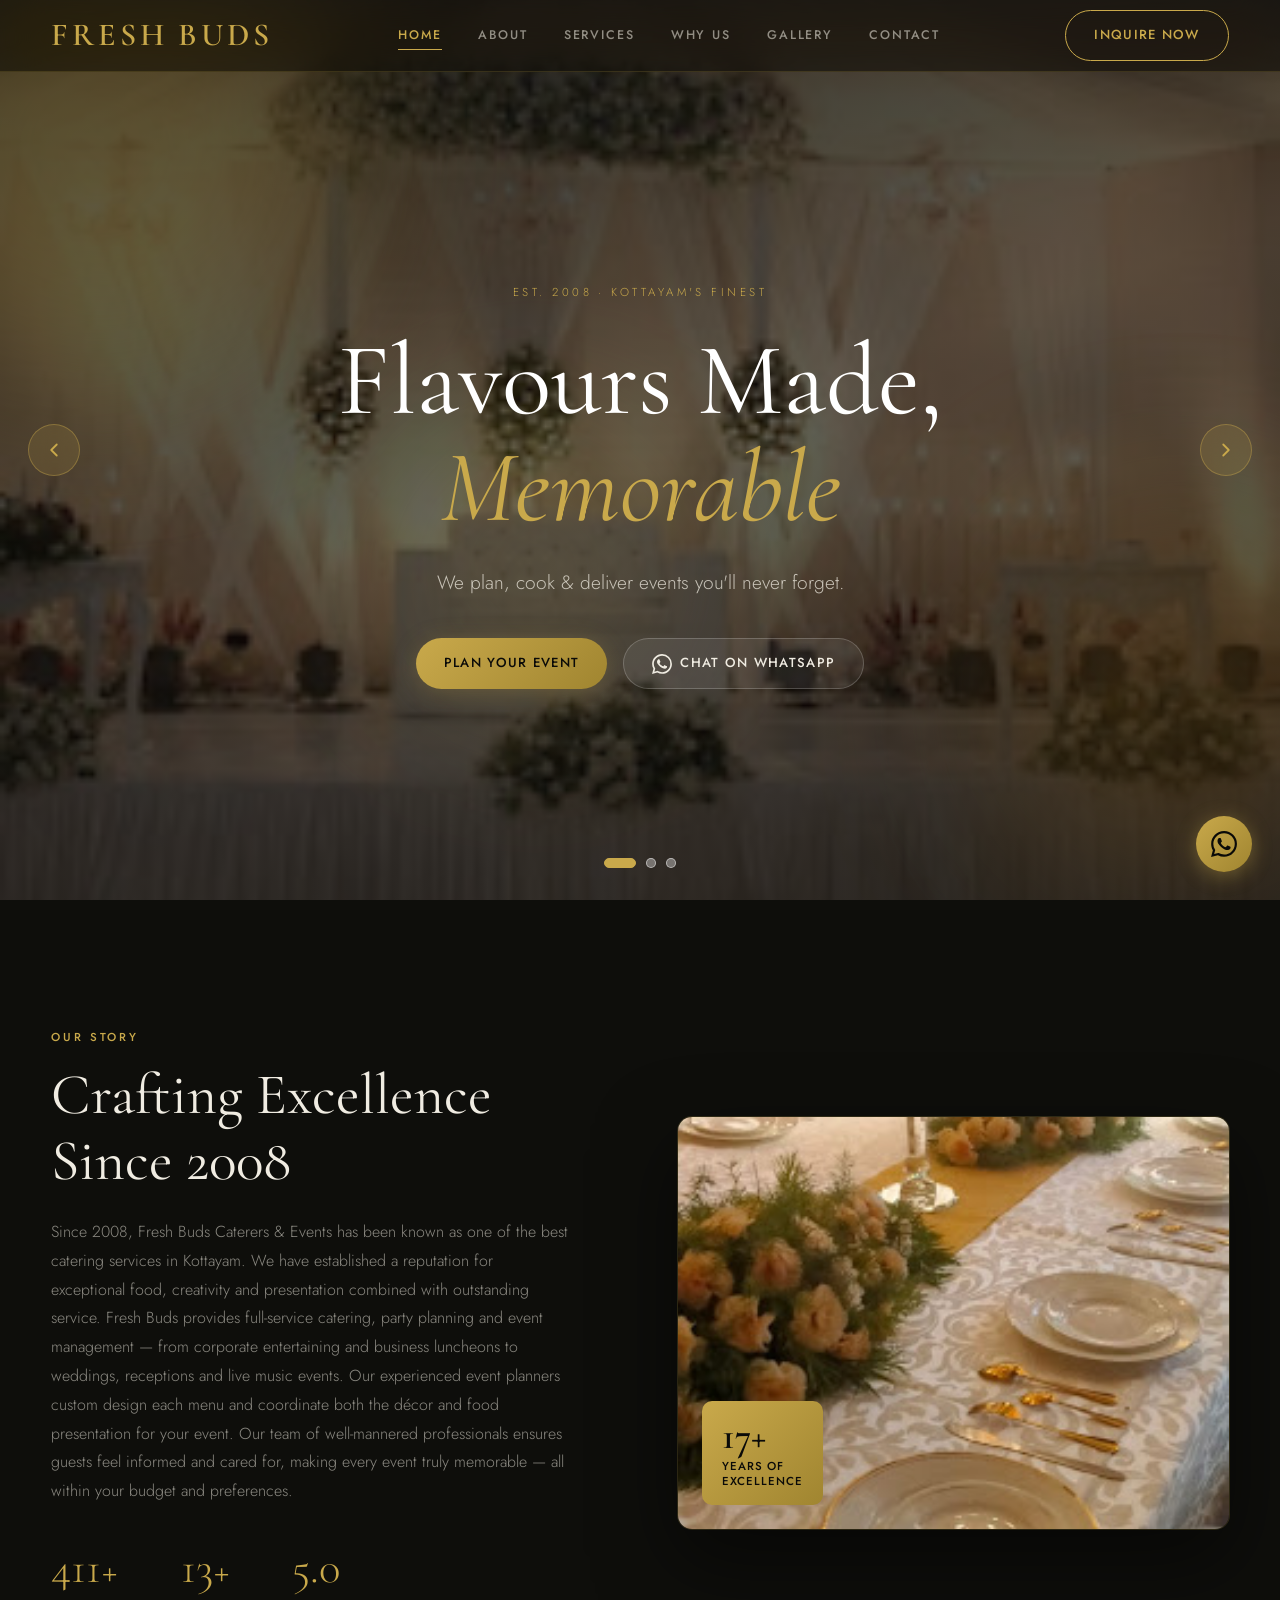
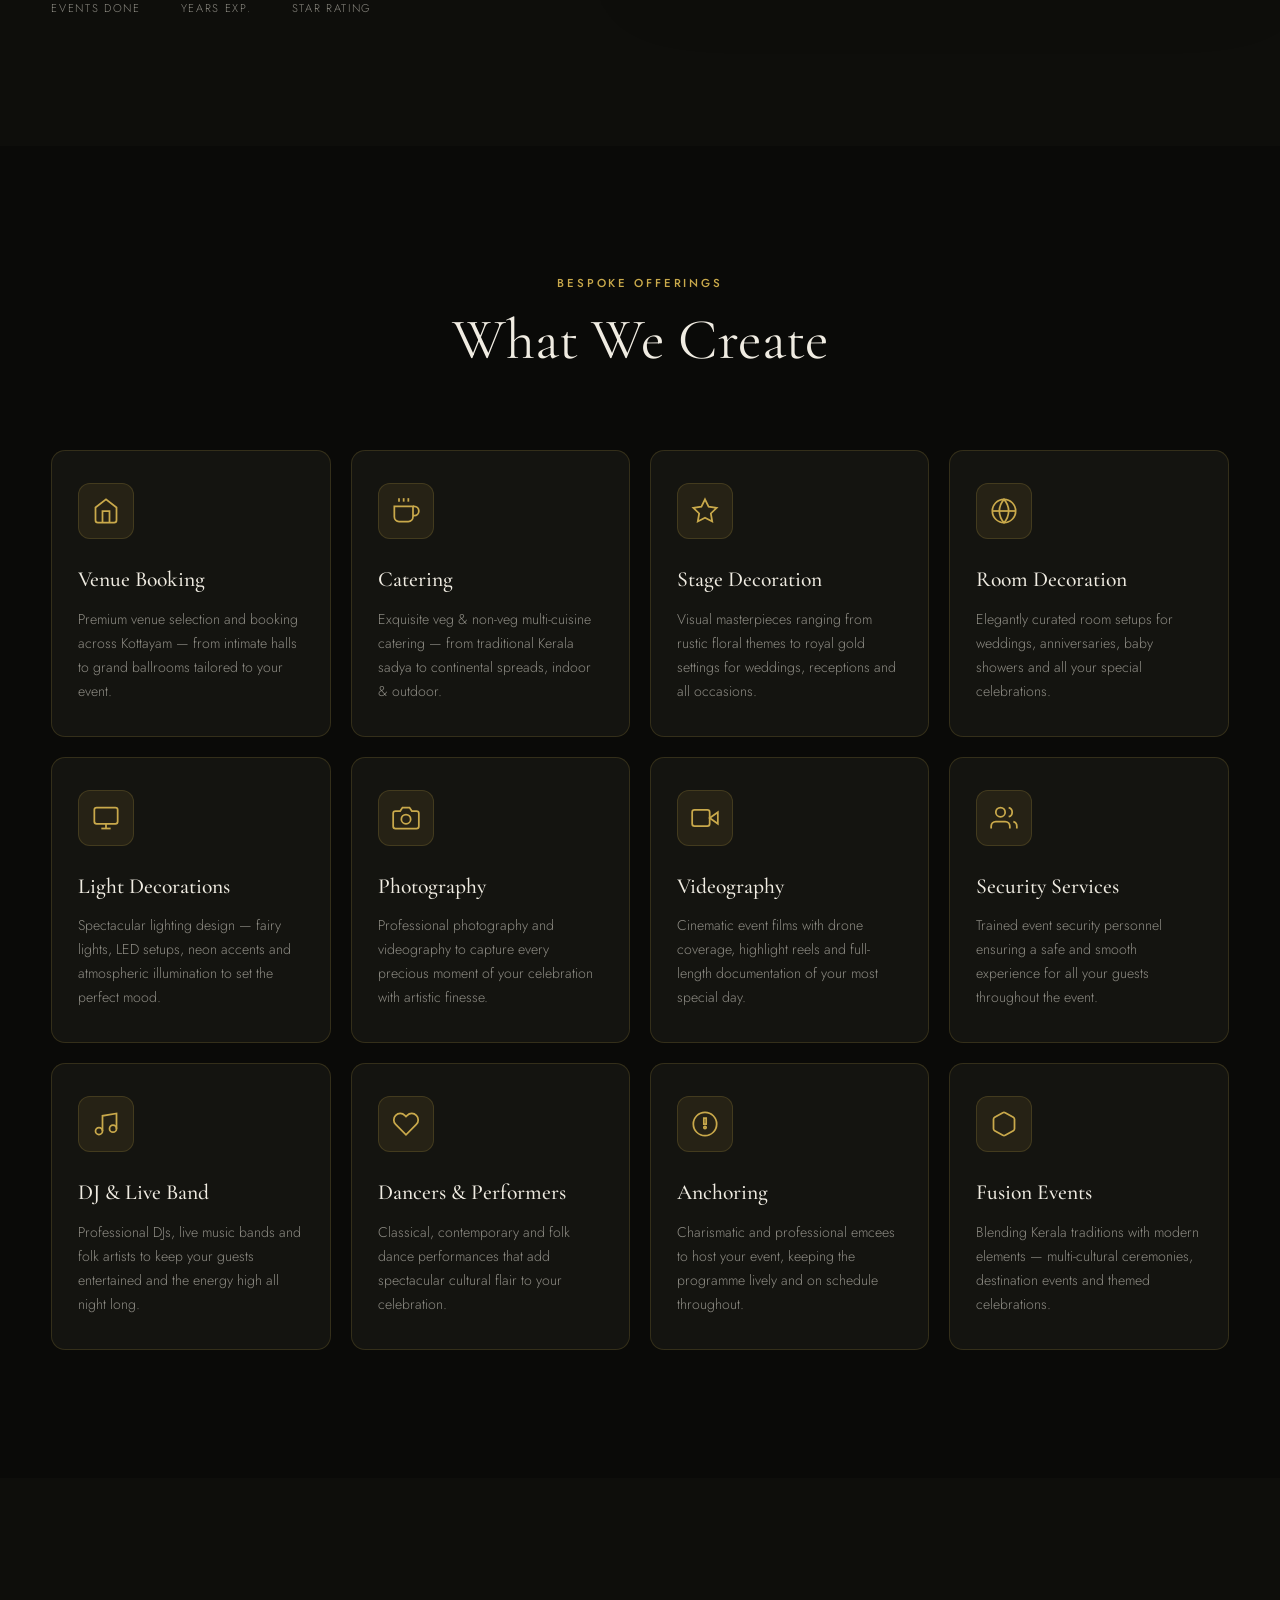
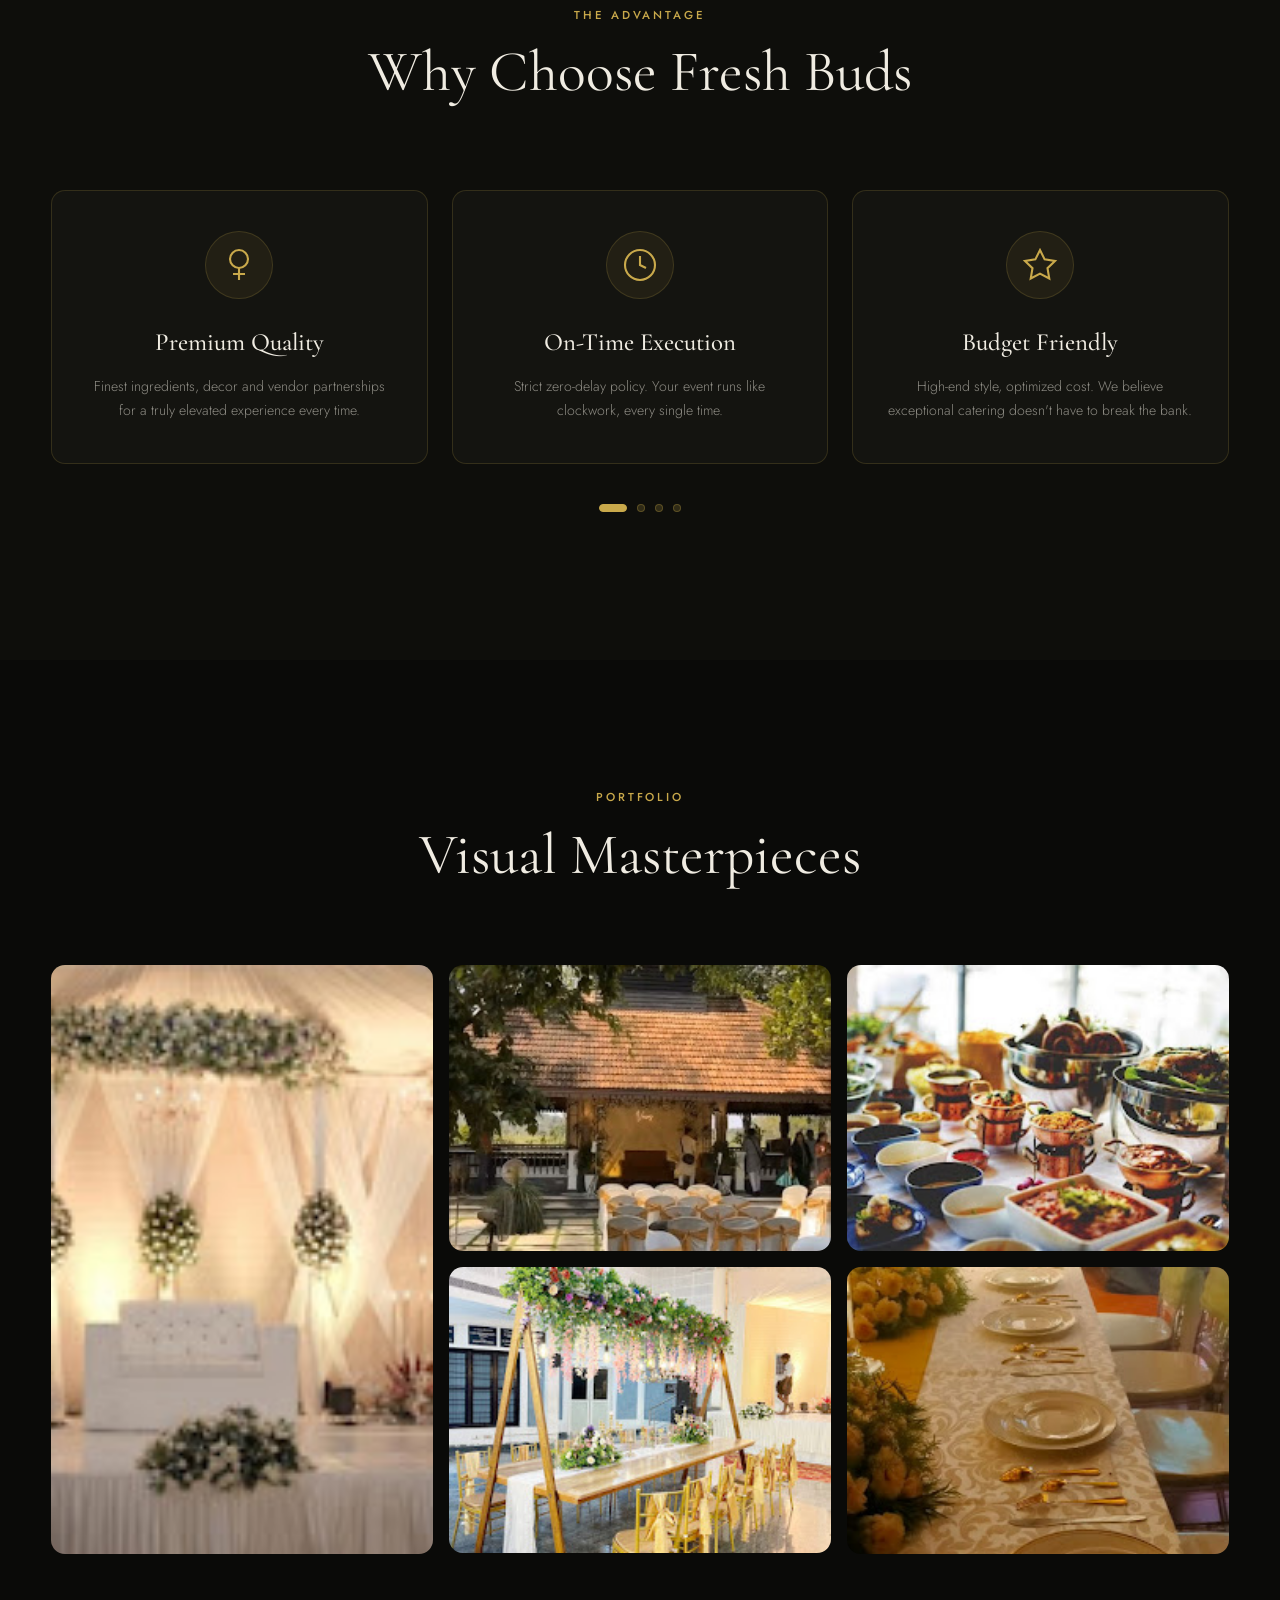
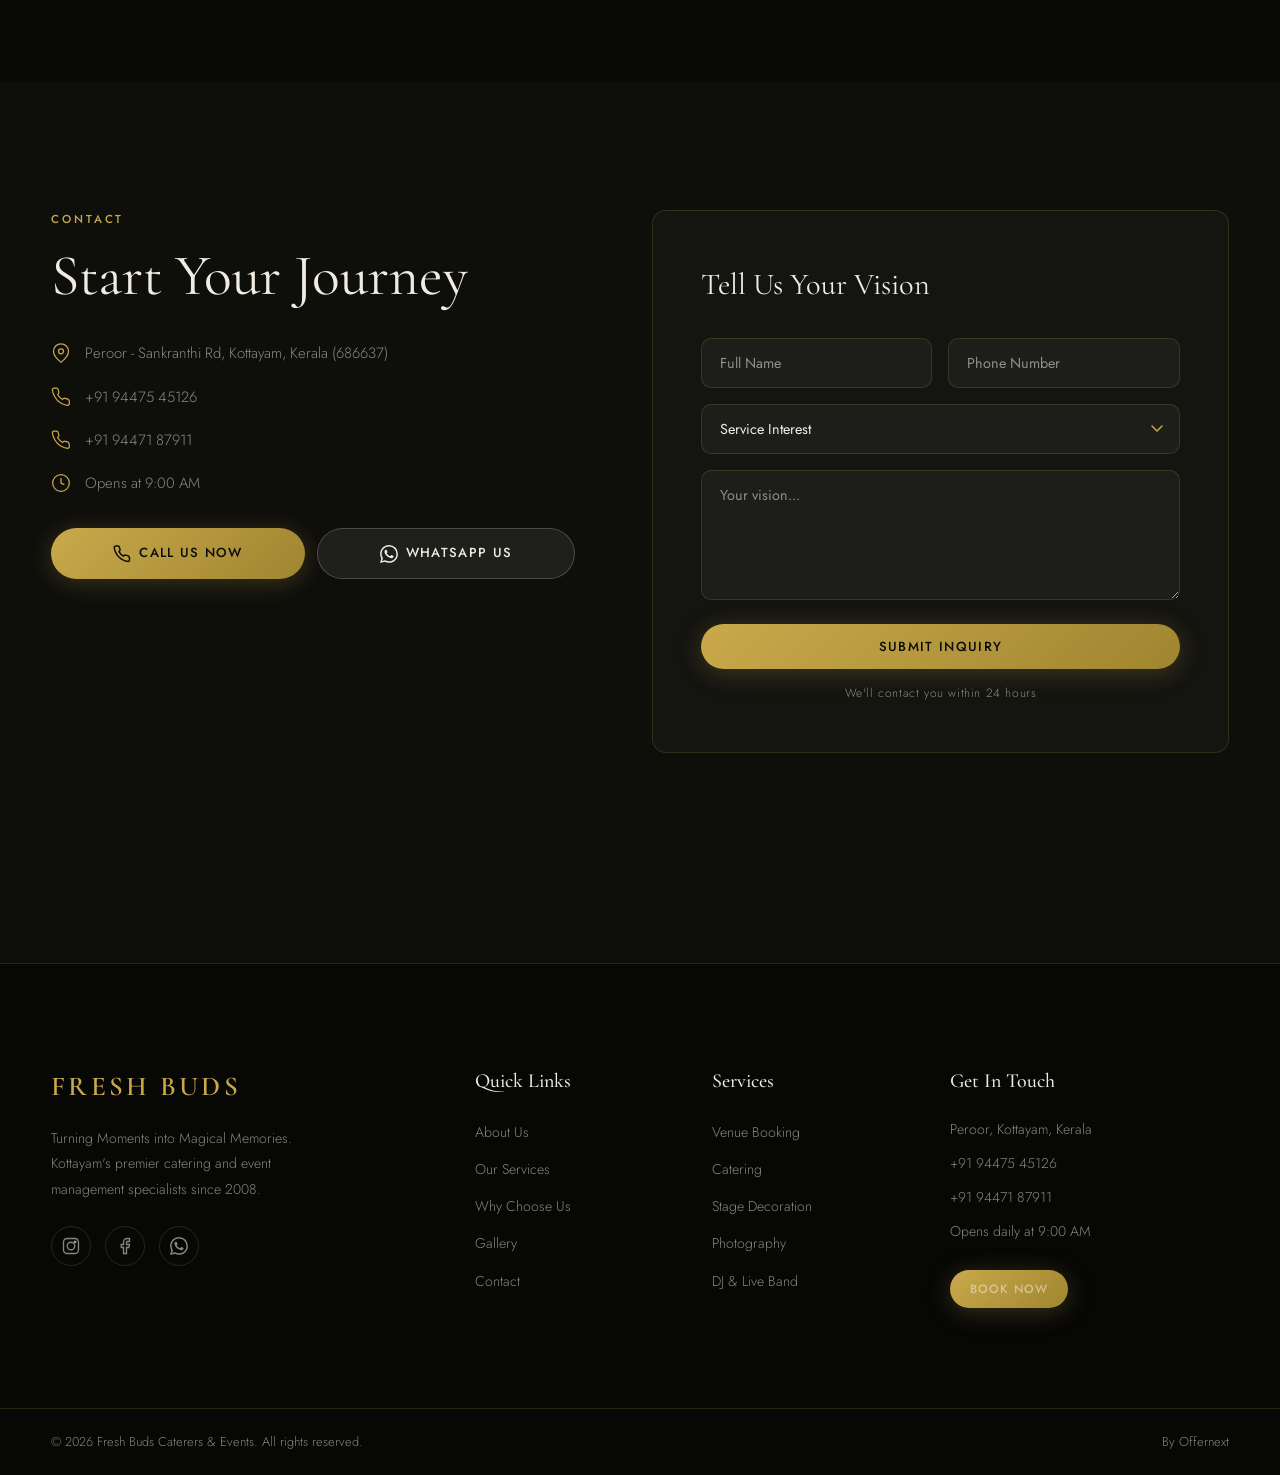
==== index.html @ dc663056 "Add files via upload" ====
<!DOCTYPE html>
<html lang="en">
<head>
  <meta charset="UTF-8" />
  <meta name="viewport" content="width=device-width, initial-scale=1.0" />
  <title>Fresh Buds Caterers & Events — Premium Catering in Kottayam</title>
  <link rel="stylesheet" href="style.css" />
  <link href="https://unpkg.com/aos@2.3.4/dist/aos.css" rel="stylesheet" />
  <link href="https://fonts.googleapis.com/css2?family=Cormorant+Garamond:ital,wght@0,300;0,400;0,500;0,600;1,300;1,400&family=Jost:wght@300;400;500;600&display=swap" rel="stylesheet" />
</head>
<body>
  <div id="preloader">
    <div class="ring-loader">
      <div class="ring ring--outer"></div>
      <div class="ring ring--inner"></div>
      <div class="ring-logo">F</div>
    </div>
  </div>

  <!-- ===================== HEADER ===================== -->
  <header class="header" id="header">
    <div class="header__inner">
      <a href="#" class="logo">FRESH BUDS</a>
      <nav class="nav">
        <a href="#hero" class="nav__link">Home</a>
        <a href="#about" class="nav__link">About</a>
        <a href="#services" class="nav__link">Services</a>
        <a href="#why-us" class="nav__link">Why Us</a>
        <a href="#gallery" class="nav__link">Gallery</a>
        <a href="#contact" class="nav__link">Contact</a>
      </nav>
      <a href="#contact" class="btn btn--outline">Inquire Now</a>
      <button class="hamburger" id="hamburger" aria-label="Menu">
        <span></span><span></span><span></span>
      </button>
    </div>
    <nav class="mobile-nav" id="mobile-nav">
      <a href="#hero" class="mobile-nav__link">Home</a>
      <a href="#about" class="mobile-nav__link">About</a>
      <a href="#services" class="mobile-nav__link">Services</a>
      <a href="#why-us" class="mobile-nav__link">Why Us</a>
      <a href="#gallery" class="mobile-nav__link">Gallery</a>
      <a href="#contact" class="mobile-nav__link">Contact</a>
      <a href="#contact" class="btn btn--gold mt-1">Inquire Now</a>
    </nav>
  </header>

  <!-- ===================== HERO SLIDER ===================== -->
  <section class="hero" id="hero">
    <div class="hero-slider" id="heroSlider">

      <!-- Slide 1 -->
      <div class="hero-slide hero-slide--1 active">
        <div class="hero__overlay hero__overlay--1"></div>
        <div class="bokeh bokeh--1"></div>
        <div class="bokeh bokeh--2"></div>
        <div class="bokeh bokeh--3"></div>
        <div class="hero__content">
          <p class="hero__eyebrow">Est. 2008 · Kottayam's Finest</p>
          <h1 class="hero__title">
            Flavours Made,<br/>
            <span class="hero__title--gold">Memorable</span>
          </h1>
          <p class="hero__sub">We plan, cook &amp; deliver events you'll never forget.</p>
          <div class="hero__actions">
            <a href="#contact" class="btn btn--gold">Plan Your Event</a>
            <a href="https://wa.me/919447545126" target="_blank" class="btn btn--ghost">
              <svg width="20" height="20" viewBox="0 0 24 24" fill="currentColor"><path d="M17.472 14.382c-.297-.149-1.758-.867-2.03-.967-.273-.099-.471-.148-.67.15-.197.297-.767.966-.94 1.164-.173.199-.347.223-.644.075-.297-.15-1.255-.463-2.39-1.475-.883-.788-1.48-1.761-1.653-2.059-.173-.297-.018-.458.13-.606.134-.133.298-.347.446-.52.149-.174.198-.298.298-.497.099-.198.05-.371-.025-.52-.075-.149-.669-1.612-.916-2.207-.242-.579-.487-.5-.669-.51-.173-.008-.371-.01-.57-.01-.198 0-.52.074-.792.372-.272.297-1.04 1.016-1.04 2.479 0 1.462 1.065 2.875 1.213 3.074.149.198 2.096 3.2 5.077 4.487.709.306 1.262.489 1.694.625.712.227 1.36.195 1.871.118.571-.085 1.758-.719 2.006-1.413.248-.694.248-1.289.173-1.413-.074-.124-.272-.198-.57-.347m-5.421 7.403h-.004a9.87 9.87 0 01-5.031-1.378l-.361-.214-3.741.982.998-3.648-.235-.374a9.86 9.86 0 01-1.51-5.26c.001-5.45 4.436-9.884 9.888-9.884 2.64 0 5.122 1.03 6.988 2.898a9.825 9.825 0 012.893 6.994c-.003 5.45-4.437 9.884-9.885 9.884m8.413-18.297A11.815 11.815 0 0012.05 0C5.495 0 .16 5.335.157 11.892c0 2.096.547 4.142 1.588 5.945L.057 24l6.305-1.654a11.882 11.882 0 005.683 1.448h.005c6.554 0 11.89-5.335 11.893-11.893a11.821 11.821 0 00-3.48-8.413z"/></svg>
              Chat on WhatsApp
            </a>
          </div>
        </div>
      </div>

      <!-- Slide 2 -->
      <div class="hero-slide hero-slide--2">
        <div class="hero__overlay hero__overlay--2"></div>
        <div class="bokeh bokeh--4"></div>
        <div class="bokeh bokeh--5"></div>
        <div class="hero__content">
          <p class="hero__eyebrow">Corporate Excellence · Professional Touch</p>
          <h1 class="hero__title">
            Events That<br/>
            <span class="hero__title--teal">Leave an Impression</span>
          </h1>
          <p class="hero__sub">From product launches to award nights — precision execution, every time.</p>
          <div class="hero__actions">
            <a href="#services" class="btn btn--gold">Our Services</a>
            <a href="#contact" class="btn btn--ghost">Get a Quote</a>
          </div>
        </div>
      </div>

      <!-- Slide 3 -->
      <div class="hero-slide hero-slide--3">
        <div class="hero__overlay hero__overlay--3"></div>
        <div class="bokeh bokeh--6"></div>
        <div class="bokeh bokeh--7"></div>
        <div class="hero__content">
          <p class="hero__eyebrow">Culinary Artistry · Cultural Heritage</p>
          <h1 class="hero__title">
            Kerala Traditions<br/>
            <span class="hero__title--rose">Brought to Life</span>
          </h1>
          <p class="hero__sub">Handcrafted menus rooted in flavour, culture and creativity.</p>
          <div class="hero__actions">
            <a href="#gallery" class="btn btn--gold">View Gallery</a>
            <a href="#about" class="btn btn--ghost">Our Story</a>
          </div>
        </div>
      </div>

    </div>

    <button class="hero-arrow hero-arrow--prev" id="heroPrev" aria-label="Previous slide">
      <svg width="22" height="22" viewBox="0 0 24 24" fill="none" stroke="currentColor" stroke-width="2" stroke-linecap="round" stroke-linejoin="round"><polyline points="15 18 9 12 15 6"/></svg>
    </button>
    <button class="hero-arrow hero-arrow--next" id="heroNext" aria-label="Next slide">
      <svg width="22" height="22" viewBox="0 0 24 24" fill="none" stroke="currentColor" stroke-width="2" stroke-linecap="round" stroke-linejoin="round"><polyline points="9 18 15 12 9 6"/></svg>
    </button>

    <div class="hero-dots" id="heroDots">
      <button class="hero-dot active" data-slide="0" aria-label="Slide 1"></button>
      <button class="hero-dot" data-slide="1" aria-label="Slide 2"></button>
      <button class="hero-dot" data-slide="2" aria-label="Slide 3"></button>
    </div>
  </section>

  <!-- ===================== ABOUT ===================== -->
  <section class="about section" id="about">
    <div class="container about__grid">
      <div class="about__text" data-aos="fade-right" data-aos-duration="900">
        <p class="eyebrow">Our Story</p>
        <h2 class="section-title">Crafting Excellence<br/>Since 2008</h2>
        <p class="body-text">Since 2008, Fresh Buds Caterers &amp; Events has been known as one of the best catering services in Kottayam. We have established a reputation for exceptional food, creativity and presentation combined with outstanding service. Fresh Buds provides full-service catering, party planning and event management — from corporate entertaining and business luncheons to weddings, receptions and live music events. Our experienced event planners custom design each menu and coordinate both the décor and food presentation for your event. Our team of well-mannered professionals ensures guests feel informed and cared for, making every event truly memorable — all within your budget and preferences.</p>
        <div class="stats">
          <div class="stat" data-aos="fade-up" data-aos-delay="100">
            <div class="stat__row">
              <span class="stat__num" data-count="499">0</span><span class="stat__num stat__plus">+</span>
            </div>
            <p>Events Done</p>
          </div>
          <div class="stat" data-aos="fade-up" data-aos-delay="200">
            <div class="stat__row">
              <span class="stat__num" data-count="17">0</span><span class="stat__num stat__plus">+</span>
            </div>
            <p>Years Exp.</p>
          </div>
          <div class="stat" data-aos="fade-up" data-aos-delay="300">
            <div class="stat__row">
              <span class="stat__num">5.0</span>
            </div>
            <p>Star Rating</p>
          </div>
        </div>
      </div>
      <div class="about__image" data-aos="fade-left" data-aos-duration="900" data-aos-delay="150">
        <div class="about__image-frame">
          <img src="2023-05-24.jpg" alt="Fresh Buds catering setup" />
          <div class="about__image-badge">
            <span>17+</span>
            <p>Years of<br/>Excellence</p>
          </div>
        </div>
      </div>
    </div>
  </section>

  <!-- ===================== SERVICES ===================== -->
  <section class="services section" id="services">
    <div class="container">
      <div class="section-header" data-aos="fade-up">
        <p class="eyebrow">Bespoke Offerings</p>
        <h2 class="section-title">What We Create</h2>
      </div>
      <div class="services__grid">

        <div class="service-card" data-aos="fade-up" data-aos-delay="0">
          <div class="service-card__icon">
            <svg width="28" height="28" viewBox="0 0 24 24" fill="none" stroke="currentColor" stroke-width="1.5"><path d="M3 9l9-7 9 7v11a2 2 0 0 1-2 2H5a2 2 0 0 1-2-2z"/><polyline points="9 22 9 12 15 12 15 22"/></svg>
          </div>
          <h3>Venue Booking</h3>
          <p>Premium venue selection and booking across Kottayam — from intimate halls to grand ballrooms tailored to your event.</p>
        </div>

        <div class="service-card" data-aos="fade-up" data-aos-delay="80">
          <div class="service-card__icon">
            <svg width="28" height="28" viewBox="0 0 24 24" fill="none" stroke="currentColor" stroke-width="1.5"><path d="M18 8h1a4 4 0 0 1 0 8h-1"/><path d="M2 8h16v9a4 4 0 0 1-4 4H6a4 4 0 0 1-4-4V8z"/><line x1="6" y1="1" x2="6" y2="4"/><line x1="10" y1="1" x2="10" y2="4"/><line x1="14" y1="1" x2="14" y2="4"/></svg>
          </div>
          <h3>Catering</h3>
          <p>Exquisite veg &amp; non-veg multi-cuisine catering — from traditional Kerala sadya to continental spreads, indoor &amp; outdoor.</p>
        </div>

        <div class="service-card" data-aos="fade-up" data-aos-delay="160">
          <div class="service-card__icon">
            <svg width="28" height="28" viewBox="0 0 24 24" fill="none" stroke="currentColor" stroke-width="1.5"><polygon points="12 2 15.09 8.26 22 9.27 17 14.14 18.18 21.02 12 17.77 5.82 21.02 7 14.14 2 9.27 8.91 8.26 12 2"/></svg>
          </div>
          <h3>Stage Decoration</h3>
          <p>Visual masterpieces ranging from rustic floral themes to royal gold settings for weddings, receptions and all occasions.</p>
        </div>

        <div class="service-card" data-aos="fade-up" data-aos-delay="240">
          <div class="service-card__icon">
            <svg width="28" height="28" viewBox="0 0 24 24" fill="none" stroke="currentColor" stroke-width="1.5"><circle cx="12" cy="12" r="10"/><line x1="2" y1="12" x2="22" y2="12"/><path d="M12 2a15.3 15.3 0 0 1 4 10 15.3 15.3 0 0 1-4 10 15.3 15.3 0 0 1-4-10 15.3 15.3 0 0 1 4-10z"/></svg>
          </div>
          <h3>Room Decoration</h3>
          <p>Elegantly curated room setups for weddings, anniversaries, baby showers and all your special celebrations.</p>
        </div>

        <div class="service-card" data-aos="fade-up" data-aos-delay="320">
          <div class="service-card__icon">
            <svg width="28" height="28" viewBox="0 0 24 24" fill="none" stroke="currentColor" stroke-width="1.5"><rect x="2" y="3" width="20" height="14" rx="2" ry="2"/><line x1="8" y1="21" x2="16" y2="21"/><line x1="12" y1="17" x2="12" y2="21"/></svg>
          </div>
          <h3>Light Decorations</h3>
          <p>Spectacular lighting design — fairy lights, LED setups, neon accents and atmospheric illumination to set the perfect mood.</p>
        </div>

        <div class="service-card" data-aos="fade-up" data-aos-delay="400">
          <div class="service-card__icon">
            <svg width="28" height="28" viewBox="0 0 24 24" fill="none" stroke="currentColor" stroke-width="1.5"><path d="M23 19a2 2 0 0 1-2 2H3a2 2 0 0 1-2-2V8a2 2 0 0 1 2-2h4l2-3h6l2 3h4a2 2 0 0 1 2 2z"/><circle cx="12" cy="13" r="4"/></svg>
          </div>
          <h3>Photography</h3>
          <p>Professional photography and videography to capture every precious moment of your celebration with artistic finesse.</p>
        </div>

        <div class="service-card" data-aos="fade-up" data-aos-delay="480">
          <div class="service-card__icon">
            <svg width="28" height="28" viewBox="0 0 24 24" fill="none" stroke="currentColor" stroke-width="1.5"><polygon points="23 7 16 12 23 17 23 7"/><rect x="1" y="5" width="15" height="14" rx="2" ry="2"/></svg>
          </div>
          <h3>Videography</h3>
          <p>Cinematic event films with drone coverage, highlight reels and full-length documentation of your most special day.</p>
        </div>

        <div class="service-card" data-aos="fade-up" data-aos-delay="560">
          <div class="service-card__icon">
            <svg width="28" height="28" viewBox="0 0 24 24" fill="none" stroke="currentColor" stroke-width="1.5"><path d="M17 21v-2a4 4 0 0 0-4-4H5a4 4 0 0 0-4 4v2"/><circle cx="9" cy="7" r="4"/><path d="M23 21v-2a4 4 0 0 0-3-3.87"/><path d="M16 3.13a4 4 0 0 1 0 7.75"/></svg>
          </div>
          <h3>Security Services</h3>
          <p>Trained event security personnel ensuring a safe and smooth experience for all your guests throughout the event.</p>
        </div>

        <div class="service-card" data-aos="fade-up" data-aos-delay="640">
          <div class="service-card__icon">
            <svg width="28" height="28" viewBox="0 0 24 24" fill="none" stroke="currentColor" stroke-width="1.5"><path d="M9 18V5l12-2v13"/><circle cx="6" cy="18" r="3"/><circle cx="18" cy="16" r="3"/></svg>
          </div>
          <h3>DJ &amp; Live Band</h3>
          <p>Professional DJs, live music bands and folk artists to keep your guests entertained and the energy high all night long.</p>
        </div>

        <div class="service-card" data-aos="fade-up" data-aos-delay="720">
          <div class="service-card__icon">
            <svg width="28" height="28" viewBox="0 0 24 24" fill="none" stroke="currentColor" stroke-width="1.5"><path d="M20.84 4.61a5.5 5.5 0 0 0-7.78 0L12 5.67l-1.06-1.06a5.5 5.5 0 0 0-7.78 7.78l1.06 1.06L12 21.23l7.78-7.78 1.06-1.06a5.5 5.5 0 0 0 0-7.78z"/></svg>
          </div>
          <h3>Dancers &amp; Performers</h3>
          <p>Classical, contemporary and folk dance performances that add spectacular cultural flair to your celebration.</p>
        </div>

        <div class="service-card" data-aos="fade-up" data-aos-delay="800">
          <div class="service-card__icon">
            <svg width="28" height="28" viewBox="0 0 24 24" fill="none" stroke="currentColor" stroke-width="1.5"><path d="M12 2a10 10 0 1 0 10 10A10 10 0 0 0 12 2zm0 14a1 1 0 1 1 1-1 1 1 0 0 1-1 1zm1-4h-2V7h2z"/></svg>
          </div>
          <h3>Anchoring</h3>
          <p>Charismatic and professional emcees to host your event, keeping the programme lively and on schedule throughout.</p>
        </div>

        <div class="service-card" data-aos="fade-up" data-aos-delay="880">
          <div class="service-card__icon">
            <svg width="28" height="28" viewBox="0 0 24 24" fill="none" stroke="currentColor" stroke-width="1.5"><path d="M21 16V8a2 2 0 0 0-1-1.73l-7-4a2 2 0 0 0-2 0l-7 4A2 2 0 0 0 3 8v8a2 2 0 0 0 1 1.73l7 4a2 2 0 0 0 2 0l7-4A2 2 0 0 0 21 16z"/></svg>
          </div>
          <h3>Fusion Events</h3>
          <p>Blending Kerala traditions with modern elements — multi-cultural ceremonies, destination events and themed celebrations.</p>
        </div>

      </div>
    </div>
  </section>

  <!-- ===================== WHY CHOOSE US ===================== -->
  <section class="why-us section" id="why-us">
    <div class="container">
      <div class="section-header" data-aos="fade-up">
        <p class="eyebrow">The Advantage</p>
        <h2 class="section-title">Why Choose Fresh Buds</h2>
      </div>

      <div class="why-slider" data-aos="fade-up" data-aos-delay="150">
        <div class="why-slider__wrapper">
          <div class="why-slider__track" id="whyTrack">

            <div class="why-card">
              <div class="why-card__icon">
                <svg width="36" height="36" viewBox="0 0 24 24" fill="none" stroke="currentColor" stroke-width="1.4"><circle cx="12" cy="8" r="6"/><path d="M12 14v8M8 18h8"/></svg>
              </div>
              <h3>Premium Quality</h3>
              <p>Finest ingredients, decor and vendor partnerships for a truly elevated experience every time.</p>
            </div>

            <div class="why-card">
              <div class="why-card__icon">
                <svg width="36" height="36" viewBox="0 0 24 24" fill="none" stroke="currentColor" stroke-width="1.4"><circle cx="12" cy="12" r="10"/><polyline points="12 6 12 12 16 14"/></svg>
              </div>
              <h3>On-Time Execution</h3>
              <p>Strict zero-delay policy. Your event runs like clockwork, every single time.</p>
            </div>

            <div class="why-card">
              <div class="why-card__icon">
                <svg width="36" height="36" viewBox="0 0 24 24" fill="none" stroke="currentColor" stroke-width="1.4"><path d="M12 2l3.09 6.26L22 9.27l-5 4.87 1.18 6.88L12 17.77l-6.18 3.25L7 14.14 2 9.27l6.91-1.01L12 2z"/></svg>
              </div>
              <h3>Budget Friendly</h3>
              <p>High-end style, optimized cost. We believe exceptional catering doesn't have to break the bank.</p>
            </div>

            <div class="why-card">
              <div class="why-card__icon">
                <svg width="36" height="36" viewBox="0 0 24 24" fill="none" stroke="currentColor" stroke-width="1.4"><path d="M17 21v-2a4 4 0 0 0-4-4H5a4 4 0 0 0-4 4v2"/><circle cx="9" cy="7" r="4"/><path d="M23 21v-2a4 4 0 0 0-3-3.87"/><path d="M16 3.13a4 4 0 0 1 0 7.75"/></svg>
              </div>
              <h3>500+ Families</h3>
              <p>Trust built over generations. Our clients return — and bring their families too.</p>
            </div>

            <div class="why-card">
              <div class="why-card__icon">
                <svg width="36" height="36" viewBox="0 0 24 24" fill="none" stroke="currentColor" stroke-width="1.4"><polygon points="12 2 15.09 8.26 22 9.27 17 14.14 18.18 21.02 12 17.77 5.82 21.02 7 14.14 2 9.27 8.91 8.26 12 2"/></svg>
              </div>
              <h3>5.0 Star Rating</h3>
              <p>Consistently top-rated across platforms. Kottayam's most trusted catering partner.</p>
            </div>

            <div class="why-card">
              <div class="why-card__icon">
                <svg width="36" height="36" viewBox="0 0 24 24" fill="none" stroke="currentColor" stroke-width="1.4"><path d="M12 22s8-4 8-10V5l-8-3-8 3v7c0 6 8 10 8 10z"/></svg>
              </div>
              <h3>FSSAI Certified</h3>
              <p>Fully licensed and FSSAI certified. Your food safety and quality is always guaranteed.</p>
            </div>

          </div>
        </div>
        <div class="why-slider__dots" id="whyDots"></div>
      </div>
    </div>
  </section>

  <!-- ===================== GALLERY ===================== -->
  <section class="gallery section" id="gallery">
    <div class="container">
      <div class="section-header" data-aos="fade-up">
        <p class="eyebrow">Portfolio</p>
        <h2 class="section-title">Visual Masterpieces</h2>
      </div>
      <div class="gallery__grid">
        <div class="gallery__item gallery__item--large" data-aos="fade-up" data-aos-delay="0">
          <img src="WhatsApp Image 2026-05-03 at 3.26.18 AM.jpeg" alt="Grand catering setup Kottayam" loading="lazy" />
          <div class="gallery__overlay"><span>Catering</span></div>
        </div>
        <div class="gallery__item" data-aos="fade-up" data-aos-delay="80">
          <img src="Picsart_26-05-03_14-47-55-731.jpg" alt="Floral wedding stage" loading="lazy" />
          <div class="gallery__overlay"><span>Stage Decor</span></div>
        </div>
        <div class="gallery__item" data-aos="fade-up" data-aos-delay="160">
          <img src="WhatsApp Image 2026-05-03 at 3.26.16 AM.jpeg" alt="Fine dining setup" loading="lazy" />
          <div class="gallery__overlay"><span>Fine Dining</span></div>
        </div>
        <div class="gallery__item" data-aos="fade-up" data-aos-delay="240">
          <img src="WhatsApp Image 2026-05-03 at fAM.jpeg" alt="Reception decor" loading="lazy" />
          <div class="gallery__overlay"><span>Reception</span></div>
        </div>
        <div class="gallery__item" data-aos="fade-up" data-aos-delay="320">
          <img src="WhatsApp Image 2026-05-03 at 3.26.17 AM.jpeg" alt="Corporate event" loading="lazy" />
          <div class="gallery__overlay"><span>Room Decoration</span></div>
        </div>
      </div>
    </div>
  </section>

  <!-- ===================== CONTACT ===================== -->
  <section class="contact section" id="contact">
    <div class="container contact__grid">
      <div class="contact__info" data-aos="fade-right" data-aos-duration="900">
        <p class="eyebrow">Contact</p>
        <h2 class="section-title">Start Your Journey</h2>
        <ul class="contact__details">
          <li>
            <svg width="20" height="20" viewBox="0 0 24 24" fill="none" stroke="currentColor" stroke-width="1.5"><path d="M21 10c0 7-9 13-9 13s-9-6-9-13a9 9 0 0 1 18 0z"/><circle cx="12" cy="10" r="3"/></svg>
            <span>Peroor - Sankranthi Rd, Kottayam, Kerala (686637)</span>
          </li>
          <li>
            <svg width="20" height="20" viewBox="0 0 24 24" fill="none" stroke="currentColor" stroke-width="1.5"><path d="M22 16.92v3a2 2 0 0 1-2.18 2 19.79 19.79 0 0 1-8.63-3.07A19.5 19.5 0 0 1 4.69 12a19.79 19.79 0 0 1-3.07-8.67A2 2 0 0 1 3.6 1.27h3a2 2 0 0 1 2 1.72c.127.96.361 1.903.7 2.81a2 2 0 0 1-.45 2.11L7.91 8.96a16 16 0 0 0 6 6l.96-.96a2 2 0 0 1 2.11-.45c.907.339 1.85.573 2.81.7a2 2 0 0 1 1.72 2.03z"/></svg>
            <a href="tel:+919447545126" class="contact__phone-link"><span>+91 94475 45126</span></a>
          </li>
          <li>
            <svg width="20" height="20" viewBox="0 0 24 24" fill="none" stroke="currentColor" stroke-width="1.5"><path d="M22 16.92v3a2 2 0 0 1-2.18 2 19.79 19.79 0 0 1-8.63-3.07A19.5 19.5 0 0 1 4.69 12a19.79 19.79 0 0 1-3.07-8.67A2 2 0 0 1 3.6 1.27h3a2 2 0 0 1 2 1.72c.127.96.361 1.903.7 2.81a2 2 0 0 1-.45 2.11L7.91 8.96a16 16 0 0 0 6 6l.96-.96a2 2 0 0 1 2.11-.45c.907.339 1.85.573 2.81.7a2 2 0 0 1 1.72 2.03z"/></svg>
            <a href="tel:+919447187911" class="contact__phone-link"><span>+91 94471 87911</span></a>
          </li>
          <li>
            <svg width="20" height="20" viewBox="0 0 24 24" fill="none" stroke="currentColor" stroke-width="1.5"><circle cx="12" cy="12" r="10"/><polyline points="12 6 12 12 16 14"/></svg>
            <span>Opens at 9:00 AM</span>
          </li>
        </ul>
        <div class="contact__cta">
          <a href="tel:+919447545126" class="btn btn--gold">
            <svg width="18" height="18" viewBox="0 0 24 24" fill="none" stroke="currentColor" stroke-width="2" stroke-linecap="round" stroke-linejoin="round"><path d="M22 16.92v3a2 2 0 0 1-2.18 2 19.79 19.79 0 0 1-8.63-3.07A19.5 19.5 0 0 1 4.69 12a19.79 19.79 0 0 1-3.07-8.67A2 2 0 0 1 3.6 1.27h3a2 2 0 0 1 2 1.72c.127.96.361 1.903.7 2.81a2 2 0 0 1-.45 2.11L7.91 8.96a16 16 0 0 0 6 6l.96-.96a2 2 0 0 1 2.11-.45c.907.339 1.85.573 2.81.7a2 2 0 0 1 1.72 2.03z"/></svg>
            Call Us Now
          </a>
          <a href="https://wa.me/919447545126" target="_blank" class="btn btn--ghost">
            <svg width="18" height="18" viewBox="0 0 24 24" fill="currentColor"><path d="M17.472 14.382c-.297-.149-1.758-.867-2.03-.967-.273-.099-.471-.148-.67.15-.197.297-.767.966-.94 1.164-.173.199-.347.223-.644.075-.297-.15-1.255-.463-2.39-1.475-.883-.788-1.48-1.761-1.653-2.059-.173-.297-.018-.458.13-.606.134-.133.298-.347.446-.52.149-.174.198-.298.298-.497.099-.198.05-.371-.025-.52-.075-.149-.669-1.612-.916-2.207-.242-.579-.487-.5-.669-.51-.173-.008-.371-.01-.57-.01-.198 0-.52.074-.792.372-.272.297-1.04 1.016-1.04 2.479 0 1.462 1.065 2.875 1.213 3.074.149.198 2.096 3.2 5.077 4.487.709.306 1.262.489 1.694.625.712.227 1.36.195 1.871.118.571-.085 1.758-.719 2.006-1.413.248-.694.248-1.289.173-1.413-.074-.124-.272-.198-.57-.347m-5.421 7.403h-.004a9.87 9.87 0 01-5.031-1.378l-.361-.214-3.741.982.998-3.648-.235-.374a9.86 9.86 0 01-1.51-5.26c.001-5.45 4.436-9.884 9.888-9.884 2.64 0 5.122 1.03 6.988 2.898a9.825 9.825 0 012.893 6.994c-.003 5.45-4.437 9.884-9.885 9.884m8.413-18.297A11.815 11.815 0 0012.05 0C5.495 0 .16 5.335.157 11.892c0 2.096.547 4.142 1.588 5.945L.057 24l6.305-1.654a11.882 11.882 0 005.683 1.448h.005c6.554 0 11.89-5.335 11.893-11.893a11.821 11.821 0 00-3.48-8.413z"/></svg>
            WhatsApp Us
          </a>
        </div>
        <div class="contact__map">
          <iframe
            src="https://www.google.com/maps/embed?pb=!1m18!1m12!1m3!1d3934.4!2d76.499691!3d9.3675187!2m3!1f0!2f0!3f0!3m2!1i1024!2i768!4f13.1!3m3!1m2!1s0x3b062dfd4c4eafd9%3A0xe2d30328e28fb3db!2sFresh%20Buds%20Caterers%20%26%20Events!5e0!3m2!1sen!2sin!4v1700000000000!5m2!1sen!2sin"
            width="100%"
            height="220"
            style="border:0; border-radius:12px;"
            allowfullscreen
            loading="lazy"
            referrerpolicy="no-referrer-when-downgrade"
            title="Fresh Buds Caterers Location">
          </iframe>
        </div>
      </div>

      <div class="contact__form" data-aos="fade-left" data-aos-duration="900" data-aos-delay="150">
        <div class="form-card">
          <h3>Tell Us Your Vision</h3>
          <div class="form-row">
            <div class="form-group">
              <input type="text" placeholder="Full Name" class="form-input" id="fullName" />
            </div>
            <div class="form-group">
              <input type="tel" placeholder="Phone Number" class="form-input" id="phone" />
            </div>
          </div>
          <div class="form-group">
            <select class="form-input form-select" id="service">
              <option value="" disabled selected>Service Interest</option>
              <option>Venue Booking</option>
              <option>Catering</option>
              <option>Stage Decoration</option>
              <option>Room Decoration</option>
              <option>Light Decorations</option>
              <option>Photography</option>
              <option>Videography</option>
              <option>Security Services</option>
              <option>DJ &amp; Live Band</option>
              <option>Dancers &amp; Performers</option>
              <option>Anchoring</option>
              <option>Fusion Events</option>
            </select>
          </div>
          <div class="form-group">
            <textarea class="form-input form-textarea" placeholder="Your vision..." id="vision" rows="5"></textarea>
          </div>
          <button class="btn btn--gold btn--full" onclick="submitForm()">Submit Inquiry</button>
          <p class="form-note">We'll contact you within 24 hours</p>
        </div>
      </div>
    </div>
  </section>

  <!-- ===================== FOOTER ===================== -->
  <footer class="footer">
    <div class="footer__top">
      <div class="container footer__top-inner">
        <div class="footer__brand">
          <a href="#" class="logo logo--footer">FRESH BUDS</a>
          <p>Turning Moments into Magical Memories. Kottayam's premier catering and event management specialists since 2008.</p>
          <div class="footer__socials">
            <a href="#" class="footer__social" aria-label="Instagram">
              <svg width="18" height="18" viewBox="0 0 24 24" fill="none" stroke="currentColor" stroke-width="1.8"><rect x="2" y="2" width="20" height="20" rx="5"/><circle cx="12" cy="12" r="5"/><circle cx="17.5" cy="6.5" r="1" fill="currentColor"/></svg>
            </a>
            <a href="#" class="footer__social" aria-label="Facebook">
              <svg width="18" height="18" viewBox="0 0 24 24" fill="none" stroke="currentColor" stroke-width="1.8"><path d="M18 2h-3a5 5 0 0 0-5 5v3H7v4h3v8h4v-8h3l1-4h-4V7a1 1 0 0 1 1-1h3z"/></svg>
            </a>
            <a href="https://wa.me/919447545126" target="_blank" class="footer__social" aria-label="WhatsApp">
              <svg width="18" height="18" viewBox="0 0 24 24" fill="currentColor"><path d="M17.472 14.382c-.297-.149-1.758-.867-2.03-.967-.273-.099-.471-.148-.67.15-.197.297-.767.966-.94 1.164-.173.199-.347.223-.644.075-.297-.15-1.255-.463-2.39-1.475-.883-.788-1.48-1.761-1.653-2.059-.173-.297-.018-.458.13-.606.134-.133.298-.347.446-.52.149-.174.198-.298.298-.497.099-.198.05-.371-.025-.52-.075-.149-.669-1.612-.916-2.207-.242-.579-.487-.5-.669-.51-.173-.008-.371-.01-.57-.01-.198 0-.52.074-.792.372-.272.297-1.04 1.016-1.04 2.479 0 1.462 1.065 2.875 1.213 3.074.149.198 2.096 3.2 5.077 4.487.709.306 1.262.489 1.694.625.712.227 1.36.195 1.871.118.571-.085 1.758-.719 2.006-1.413.248-.694.248-1.289.173-1.413-.074-.124-.272-.198-.57-.347m-5.421 7.403h-.004a9.87 9.87 0 01-5.031-1.378l-.361-.214-3.741.982.998-3.648-.235-.374a9.86 9.86 0 01-1.51-5.26c.001-5.45 4.436-9.884 9.888-9.884 2.64 0 5.122 1.03 6.988 2.898a9.825 9.825 0 012.893 6.994c-.003 5.45-4.437 9.884-9.885 9.884m8.413-18.297A11.815 11.815 0 0012.05 0C5.495 0 .16 5.335.157 11.892c0 2.096.547 4.142 1.588 5.945L.057 24l6.305-1.654a11.882 11.882 0 005.683 1.448h.005c6.554 0 11.89-5.335 11.893-11.893a11.821 11.821 0 00-3.48-8.413z"/></svg>
            </a>
          </div>
        </div>

        <div class="footer__links">
          <h4>Quick Links</h4>
          <ul>
            <li><a href="#about">About Us</a></li>
            <li><a href="#services">Our Services</a></li>
            <li><a href="#why-us">Why Choose Us</a></li>
            <li><a href="#gallery">Gallery</a></li>
            <li><a href="#contact">Contact</a></li>
          </ul>
        </div>

        <div class="footer__links">
          <h4>Services</h4>
          <ul>
            <li><a href="#services">Venue Booking</a></li>
            <li><a href="#services">Catering</a></li>
            <li><a href="#services">Stage Decoration</a></li>
            <li><a href="#services">Photography</a></li>
            <li><a href="#services">DJ &amp; Live Band</a></li>
          </ul>
        </div>

        <div class="footer__contact-col">
          <h4>Get In Touch</h4>
          <p>Peroor, Kottayam, Kerala</p>
          <p><a href="tel:+919447545126">+91 94475 45126</a></p>
          <p><a href="tel:+919447187911">+91 94471 87911</a></p>
          <p>Opens daily at 9:00 AM</p>
          <a href="#contact" class="btn btn--gold btn--sm mt-1">Book Now</a>
        </div>
      </div>
    </div>

    <div class="footer__bottom">
      <div class="container footer__bottom-inner">
        <p>&copy; <span id="year"></span> Fresh Buds Caterers &amp; Events. All rights reserved.</p>
        <p>By <a href="https://offernext.in">Offernext</a></p>
      </div>
    </div>
  </footer>

  <button class="scroll-top" id="scrollTop" aria-label="Scroll to top">
    <svg width="20" height="20" viewBox="0 0 24 24" fill="none" stroke="currentColor" stroke-width="2.5" stroke-linecap="round" stroke-linejoin="round"><polyline points="18 15 12 9 6 15"/></svg>
  </button>

  <a href="https://wa.me/919447545126" target="_blank" class="whatsapp-float" aria-label="Chat on WhatsApp">
    <svg width="26" height="26" viewBox="0 0 24 24" fill="white"><path d="M17.472 14.382c-.297-.149-1.758-.867-2.03-.967-.273-.099-.471-.148-.67.15-.197.297-.767.966-.94 1.164-.173.199-.347.223-.644.075-.297-.15-1.255-.463-2.39-1.475-.883-.788-1.48-1.761-1.653-2.059-.173-.297-.018-.458.13-.606.134-.133.298-.347.446-.52.149-.174.198-.298.298-.497.099-.198.05-.371-.025-.52-.075-.149-.669-1.612-.916-2.207-.242-.579-.487-.5-.669-.51-.173-.008-.371-.01-.57-.01-.198 0-.52.074-.792.372-.272.297-1.04 1.016-1.04 2.479 0 1.462 1.065 2.875 1.213 3.074.149.198 2.096 3.2 5.077 4.487.709.306 1.262.489 1.694.625.712.227 1.36.195 1.871.118.571-.085 1.758-.719 2.006-1.413.248-.694.248-1.289.173-1.413-.074-.124-.272-.198-.57-.347m-5.421 7.403h-.004a9.87 9.87 0 01-5.031-1.378l-.361-.214-3.741.982.998-3.648-.235-.374a9.86 9.86 0 01-1.51-5.26c.001-5.45 4.436-9.884 9.888-9.884 2.64 0 5.122 1.03 6.988 2.898a9.825 9.825 0 012.893 6.994c-.003 5.45-4.437 9.884-9.885 9.884m8.413-18.297A11.815 11.815 0 0012.05 0C5.495 0 .16 5.335.157 11.892c0 2.096.547 4.142 1.588 5.945L.057 24l6.305-1.654a11.882 11.882 0 005.683 1.448h.005c6.554 0 11.89-5.335 11.893-11.893a11.821 11.821 0 00-3.48-8.413z"/></svg>
  </a>

  <script src="https://unpkg.com/aos@2.3.4/dist/aos.js"></script>
  <script src="images.js"></script>
  <script src="script.js"></script>
</body>
</html>
---- style.css ----
/* ============================================================
   CANA CATERS & EVENTS — style.css
   ============================================================
   CUSTOMISATION GUIDE (search these tokens to edit):
   --gold           : primary gold accent colour
   --gold-light     : lighter gold for hover/gradients
   --bg             : page background
   --bg-card        : card / surface background
   --text           : primary text colour
   --text-muted     : secondary / muted text
   --header-height  : height of the sticky header
   font-family      : change "Cormorant Garamond" (headings)
                      and "Jost" (body) to any Google Font
   ============================================================ */

/* ── Custom Properties ── */
:root {
  --gold:           #C9A94B;
  --gold-light:     #e2c06e;
  --gold-dark:      #a08530;
  --bg:             #0a0a08;
  --bg-section:     #0e0e0b;
  --bg-card:        #141410;
  --bg-card-hover:  #1a1a14;
  --border:         rgba(201,169,75,0.18);
  --text:           #f0ece2;
  --text-muted:     rgba(240,236,226,0.55);
  --header-height:  72px;
  --radius:         14px;
  --transition:     0.35s cubic-bezier(0.25,0.46,0.45,0.94);
}

/* ── Reset & Base ── */
*, *::before, *::after { box-sizing: border-box; margin: 0; padding: 0; }

html { scroll-behavior: smooth; font-size: 16px; }

body {
  background: var(--bg);
  color: var(--text);
  font-family: 'Jost', sans-serif;
  font-weight: 300;
  line-height: 1.7;
  overflow-x: hidden;
}

img { display: block; width: 100%; object-fit: cover; }

a { color: inherit; text-decoration: none; }

/* ── Preloader ── */
#preloader {
  position: fixed;
  inset: 0;
  z-index: 99999;
  background: #0a0a08;
  display: flex;
  align-items: center;
  justify-content: center;
  transition: opacity 0.6s ease, visibility 0.6s ease;
}
#preloader.hide {
  opacity: 0;
  visibility: hidden;
}
.ring-loader {
  position: relative;
  width: 90px;
  height: 90px;
  display: flex;
  align-items: center;
  justify-content: center;
}
.ring {
  position: absolute;
  border-radius: 50%;
  border: 2px solid transparent;
}
.ring--outer {
  width: 90px;
  height: 90px;
  border-top-color: #C9A94B;
  border-right-color: #C9A94B;
  animation: spin 1.1s linear infinite;
}
.ring--inner {
  width: 60px;
  height: 60px;
  border-bottom-color: #a08530;
  border-left-color: #a08530;
  animation: spin 0.8s linear infinite reverse;
}
.ring-logo {
  font-family: 'Cormorant Garamond', serif;
  font-size: 1.6rem;
  font-weight: 500;
  color: #C9A94B;
  letter-spacing: 0.05em;
  animation: pulse 1.1s ease-in-out infinite;
}
@keyframes spin {
  to { transform: rotate(360deg); }
}
@keyframes pulse {
  0%, 100% { opacity: 1; }
  50%       { opacity: 0.4; }
}

@media (max-width: 768px) {
  .ring-loader {
    width: 70px;
    height: 70px;
  }

  .ring--outer {
    width: 70px;
    height: 70px;
  }

  .ring--inner {
    width: 45px;
    height: 45px;
  }
}
/* ── Utility ── */
.container {
  width: min(1220px, 92%);
  margin-inline: auto;
}

.section {
  padding-block: clamp(80px, 10vw, 130px);
}

.section-header {
  text-align: center;
  margin-bottom: clamp(50px, 6vw, 80px);
}

.eyebrow {
  font-family: 'Jost', sans-serif;
  font-size: 0.72rem;
  font-weight: 500;
  letter-spacing: 0.25em;
  text-transform: uppercase;
  color: var(--gold);
  margin-bottom: 14px;
}

.section-title {
  font-family: 'Cormorant Garamond', serif;
  font-size: clamp(2.2rem, 4.5vw, 3.6rem);
  font-weight: 400;
  line-height: 1.15;
  color: var(--text);
}

.body-text {
  font-size: 1rem;
  color: var(--text-muted);
  max-width: 520px;
  line-height: 1.8;
}

.mt-1 { margin-top: 1rem; }

/* ── Buttons ── */
.btn {
  display: inline-flex;
  align-items: center;
  gap: 8px;
  padding: 13px 28px;
  border-radius: 50px;
  font-family: 'Jost', sans-serif;
  font-size: 0.82rem;
  font-weight: 500;
  letter-spacing: 0.1em;
  text-transform: uppercase;
  cursor: pointer;
  transition: var(--transition);
  border: none;
}

.btn--gold {
  background: linear-gradient(135deg, var(--gold), var(--gold-dark));
  color: #0a0a08;
  box-shadow: 0 4px 24px rgba(201,169,75,0.25);
}
.btn--gold:hover {
  background: linear-gradient(135deg, var(--gold-light), var(--gold));
  box-shadow: 0 6px 32px rgba(201,169,75,0.4);
  transform: translateY(-2px);
}

.btn--outline {
  background: transparent;
  color: var(--gold);
  border: 1px solid var(--gold);
}
.btn--outline:hover {
  background: var(--gold);
  color: #0a0a08;
}

.btn--ghost {
  background: rgba(255,255,255,0.07);
  color: var(--text);
  border: 1px solid rgba(255,255,255,0.2);
  backdrop-filter: blur(8px);
}
.btn--ghost:hover {
  background: rgba(255,255,255,0.14);
  border-color: rgba(255,255,255,0.4);
  transform: translateY(-2px);
}

.btn--full { width: 100%; justify-content: center; }
.btn--sm { padding: 9px 20px; font-size: 0.75rem; }


/* ================================================================
   HEADER
   ================================================================ */
.header {
  position: fixed;
  top: 0; left: 0; right: 0;
  z-index: 1000;
  height: var(--header-height);
  background: rgba(10, 10, 8, 0.55);
  backdrop-filter: blur(22px) saturate(160%);
  -webkit-backdrop-filter: blur(22px) saturate(160%);
  border-bottom: 1px solid var(--border);
  transition: background var(--transition), box-shadow var(--transition);
}

.header.scrolled {
  background: rgba(10, 10, 8, 0.88);
  box-shadow: 0 4px 40px rgba(0,0,0,0.5);
}

.header__inner {
  height: 100%;
  display: flex;
  align-items: center;
  gap: 40px;
  width: min(1220px, 92%);
  margin-inline: auto;
}

.logo {
  font-family: 'Cormorant Garamond', serif;
  font-size: 2rem;
  font-weight: 600;
  letter-spacing: 0.12em;
  color: var(--gold);
  flex-shrink: 0;
}

.logo--footer {
  font-size: 1.7rem;
  display: inline-block;
  margin-bottom: 16px;
}

.nav {
  display: flex;
  gap: 36px;
  flex: 1;
  justify-content: center;
}

.nav__link {
  font-family: 'Jost', sans-serif;
  font-size: 0.78rem;
  font-weight: 500;
  letter-spacing: 0.15em;
  text-transform: uppercase;
  color: var(--text-muted);
  position: relative;
  transition: color var(--transition);
}

.nav__link::after {
  content: '';
  position: absolute;
  bottom: -4px; left: 0;
  width: 0; height: 1px;
  background: var(--gold);
  transition: width var(--transition);
}

.nav__link:hover { color: var(--gold); }
.nav__link:hover::after { width: 100%; }

.nav__link.active { color: var(--gold); }
.nav__link.active::after { width: 100%; }

/* Hamburger */
.hamburger {
  display: none;
  flex-direction: column;
  gap: 5px;
  background: none;
  border: none;
  cursor: pointer;
  padding: 4px;
  margin-left: auto;
}
.hamburger span {
  display: block;
  width: 24px; height: 2px;
  background: var(--text);
  border-radius: 2px;
  transition: var(--transition);
}
.hamburger.open span:nth-child(1) { transform: translateY(7px) rotate(45deg); }
.hamburger.open span:nth-child(2) { opacity: 0; }
.hamburger.open span:nth-child(3) { transform: translateY(-7px) rotate(-45deg); }

/* Mobile Nav */
.mobile-nav {
  display: none;
  flex-direction: column;
  align-items: center;
  gap: 20px;
  padding: 30px 20px;
  background: rgba(10,10,8,0.96);
  border-top: 1px solid var(--border);
  position: absolute;
  top: var(--header-height);
  left: 0; right: 0;
  transform: translateY(-20px);
  opacity: 0;
  pointer-events: none;
  transition: opacity 0.3s, transform 0.3s;
}
.mobile-nav.open {
  display: flex;
  opacity: 1;
  transform: translateY(0);
  pointer-events: all;
}
.mobile-nav__link {
  font-size: 1rem;
  letter-spacing: 0.12em;
  text-transform: uppercase;
  color: var(--text-muted);
}
.mobile-nav__link:hover { color: var(--gold); }


/* ================================================================
   HERO
   ================================================================ */
.hero {
  position: relative;
  min-height: 100svh;
  overflow: hidden;
  padding-top: 0;
}

.hero__bg {
  position: absolute;
  inset: 0;
  background-image: url('Picsart_26-05-03_14-47-55-731.jpg');
  background-size: cover;
  background-position: center;
  background-attachment: fixed;
}

.hero__overlay {
  position: absolute;
  inset: 0;
  background: linear-gradient(
    160deg,
    rgba(10,10,8,0.72) 0%,
    rgba(10,10,8,0.5) 50%,
    rgba(10,10,8,0.8) 100%
  );
}

/* Bokeh decorative circles */
.bokeh {
  position: absolute;
  border-radius: 50%;
  filter: blur(90px);
  pointer-events: none;
  opacity: 0.25;
}
.bokeh--1 { width: 500px; height: 500px; background: var(--gold); top: -100px; left: -150px; }
.bokeh--2 { width: 400px; height: 400px; background: #8b5e1a; bottom: 0; right: -100px; }
.bokeh--3 { width: 300px; height: 300px; background: var(--gold); bottom: 20%; left: 30%; opacity: 0.15; }
.bokeh--4 { width: 400px; height: 400px; background: #1a4a7a; top: -80px; right: -100px; opacity: 0.3; }
.bokeh--5 { width: 300px; height: 300px; background: #0d3356; bottom: 10%; left: -80px; opacity: 0.25; }
.bokeh--6 { width: 450px; height: 450px; background: #6b1a2a; top: -100px; left: -120px; opacity: 0.3; }
.bokeh--7 { width: 320px; height: 320px; background: #8b2040; bottom: 0; right: -80px; opacity: 0.25; }

.hero__content {
  position: relative;
  z-index: 2;
  display: flex;
  flex-direction: column;
  align-items: center;
  max-width: 900px;
  padding-inline: 24px;
  animation: heroFadeIn 1.2s ease both;
}

@keyframes heroFadeIn {
  from { opacity: 0; transform: translateY(30px); }
  to   { opacity: 1; transform: translateY(0); }
}

.hero__eyebrow {
  font-size: 0.72rem;
  letter-spacing: 0.3em;
  text-transform: uppercase;
  color: var(--gold);
  margin-bottom: 24px;
}

.hero__title {
  font-family: 'Cormorant Garamond', serif;
  font-size: clamp(3rem, 8vw, 7rem);
  font-weight: 400;
  line-height: 1.05;
  color: #fff;
  margin-bottom: 24px;
}

.hero__title--italic {
  font-style: italic;
  font-weight: 300;
}

.hero__title--gold {
  color: var(--gold);
  font-style: italic;
}

.hero__title--teal { color: #5bc8d8; font-style: italic; }
.hero__title--rose { color: #e88fa0; font-style: italic; }

.hero__sub {
  font-size: clamp(1rem, 2vw, 1.2rem);
  color: rgba(240,236,226,0.75);
  max-width: 520px;
  margin-bottom: 40px;
}

.hero__actions {
  display: flex;
  flex-wrap: wrap;
  gap: 16px;
  justify-content: center;
}

.hero__scroll {
  position: absolute;
  bottom: 36px;
  left: 50%;
  transform: translateX(-50%);
  display: flex;
  flex-direction: column;
  align-items: center;
  gap: 10px;
  font-size: 0.68rem;
  letter-spacing: 0.2em;
  text-transform: uppercase;
  color: var(--text-muted);
  animation: bounce 2s ease infinite;
}

.hero__scroll-line {
  width: 1px; height: 50px;
  background: linear-gradient(to bottom, var(--gold), transparent);
}

@keyframes bounce {
  0%, 100% { transform: translateX(-50%) translateY(0); }
  50%       { transform: translateX(-50%) translateY(8px); }
}


/* ================================================================
   HERO SLIDER
   ================================================================ */
.hero-slider {
  position: relative;
  width: 100%;
  height: 100svh;
  min-height: 100svh;
}

.hero-slide {
  position: absolute;
  inset: 0;
  display: flex;
  align-items: center;
  justify-content: center;
  text-align: center;
  padding-top: var(--header-height);
  opacity: 0;
  visibility: hidden;
  transition: opacity 0.9s cubic-bezier(0.25,0.46,0.45,0.94),
              visibility 0.9s cubic-bezier(0.25,0.46,0.45,0.94);
  background-size: cover;
  background-position: center;
}

.hero-slide.active {
  opacity: 1;
  visibility: visible;
}

.hero-slide--1 {
  background-image: url('Picsart_26-05-03_14-47-55-731.jpg');
  background-attachment: scroll;
}
.hero-slide--2 {
  background-image: url('Picsart_26-05-03_14-46-59-734.jpg');
  background-attachment: scroll;
}
.hero-slide--3 {
  background-image: url('Picsart_26-05-03_14-14-24-565.jpg');
  background-attachment: scroll;
}

.hero__overlay { position: absolute; inset: 0; }
.hero__overlay--1 {
  background: linear-gradient(160deg, rgba(10,10,8,0.877) 0%, rgba(10,10,8,0.651) 50%, rgba(10,10,8,0.76) 100%);
}
.hero__overlay--2 {
  background: linear-gradient(160deg, rgba(5,17,34,0.863) 0%, rgba(5,25,45,0.712) 50%, rgba(5,18,35,0.925) 100%);
}
.hero__overlay--3 {
  background: linear-gradient(160deg, rgba(45,10,20,0.856) 0%, rgba(60,15,30,0.705) 50%, rgba(45,10,20,0.89) 100%);
}

.logo img {
  height: 85px;
  width: auto;
  display: block;
}

/* Slide-in animation for content */
.hero-slide.active .hero__content {
  animation: heroFadeIn 0.9s ease both;
}

/* Arrow buttons */
.hero-arrow {
  position: absolute;
  top: 50%;
  transform: translateY(-50%);
  z-index: 10;
  width: 52px; height: 52px;
  border-radius: 50%;
  background: rgba(201,169,75,0.15);
  border: 1px solid rgba(201,169,75,0.4);
  color: var(--gold);
  display: flex;
  align-items: center;
  justify-content: center;
  cursor: pointer;
  backdrop-filter: blur(10px);
  -webkit-backdrop-filter: blur(10px);
  transition: var(--transition);
}
.hero-arrow:hover {
  background: var(--gold);
  color: #0a0a08;
  border-color: var(--gold);
  transform: translateY(-50%) scale(1.08);
}
.hero-arrow--prev { left: 28px; }
.hero-arrow--next { right: 28px; }

/* Hero slide dots */
.hero-dots {
  position: absolute;
  bottom: 32px;
  left: 50%;
  transform: translateX(-50%);
  display: flex;
  gap: 10px;
  z-index: 10;
}

.hero-dot {
  width: 10px; height: 10px;
  border-radius: 50%;
  background: rgba(255,255,255,0.35);
  border: 1px solid rgba(255,255,255,0.5);
  cursor: pointer;
  transition: var(--transition);
}
.hero-dot.active {
  background: var(--gold);
  width: 32px;
  border-radius: 5px;
  border-color: var(--gold);
}


/* ================================================================
   ABOUT
   ================================================================ */
.about { background: var(--bg-section); }

.about__grid {
  display: grid;
  grid-template-columns: 1fr 1fr;
  gap: clamp(40px, 6vw, 90px);
  align-items: center;
}

.about__text .section-title { margin-bottom: 24px; }
.about__text .body-text { margin-bottom: 40px; }

.stats {
  display: flex;
  gap: 40px;
}

/* ── STAT: number and + sign on the same line ── */
.stat {
  display: flex;
  flex-direction: column;
}

.stat__row {
  display: flex;
  align-items: baseline;
  line-height: 1;
}

.stat__num {
  font-family: 'Cormorant Garamond', serif;
  font-size: 2.8rem;
  color: var(--gold);
  line-height: 1;
  display: inline;
}

.stat__plus {
  font-family: 'Cormorant Garamond', serif;
  font-size: 2.4rem;
  color: var(--gold);
  line-height: 1;
  margin-left: 1px;
}

.stat p {
  font-size: 0.7rem;
  letter-spacing: 0.15em;
  text-transform: uppercase;
  color: var(--text-muted);
  margin-top: 8px;
}

/* ── ABOUT IMAGE ── */
.about__image-frame {
  position: relative;
  border-radius: var(--radius);
  overflow: hidden;
  aspect-ratio: 4 / 3;
  box-shadow: 0 0 0 1px var(--border), 0 30px 80px rgba(0,0,0,0.5);
}

.about__image-frame img {
  height: 100%;
  transition: transform 0.8s ease;
}
.about__image-frame:hover img { transform: scale(1.04); }

.about__image-badge {
  position: absolute;
  bottom: 24px; left: 24px;
  background: linear-gradient(135deg, var(--gold), var(--gold-dark));
  color: #0a0a08;
  padding: 16px 20px;
  border-radius: 10px;
}
.about__image-badge span {
  font-family: 'Cormorant Garamond', serif;
  font-size: 2.4rem;
  font-weight: 600;
  line-height: 1;
  display: block;
}
.about__image-badge p {
  font-size: 0.72rem;
  font-weight: 500;
  letter-spacing: 0.08em;
  text-transform: uppercase;
  margin-top: 4px;
  line-height: 1.3;
}


/* ================================================================
   SERVICES
   ================================================================ */
.services { background: var(--bg); }

/* 4 columns for 12 service cards */
.services__grid {
  display: grid;
  grid-template-columns: repeat(4, 1fr);
  gap: 20px;
}

.service-card {
  background: var(--bg-card);
  border: 1px solid var(--border);
  border-radius: var(--radius);
  padding: 32px 26px;
  transition: var(--transition);
  cursor: default;
}

.service-card:hover {
  background: var(--bg-card-hover);
  border-color: rgba(201,169,75,0.45);
  transform: translateY(-4px);
  box-shadow: 0 20px 50px rgba(0,0,0,0.3), 0 0 0 1px rgba(201,169,75,0.2);
}

.service-card__icon {
  width: 56px; height: 56px;
  background: rgba(201,169,75,0.1);
  border: 1px solid var(--border);
  border-radius: 12px;
  display: flex;
  align-items: center;
  justify-content: center;
  color: var(--gold);
  margin-bottom: 22px;
  transition: var(--transition);
}
.service-card:hover .service-card__icon {
  background: var(--gold);
  color: #0a0a08;
  border-color: var(--gold);
}

.service-card h3 {
  font-family: 'Cormorant Garamond', serif;
  font-size: 1.35rem;
  font-weight: 500;
  color: var(--text);
  margin-bottom: 10px;
}

.service-card p {
  font-size: 0.88rem;
  color: var(--text-muted);
  line-height: 1.7;
}


/* ================================================================
   WHY CHOOSE US  —  AUTO-SLIDING CARDS
   ================================================================ */
.why-us { background: var(--bg-section); }

.why-slider {
  position: relative;
  overflow: visible !important;
  padding-bottom: 20px;
}

.why-slider__wrapper {
  overflow: hidden;
  padding-bottom: 24px;
  margin-bottom: -24px;
}

.why-slider__track {
  display: flex;
  gap: 24px;
  transition: transform 0.6s cubic-bezier(0.25,0.46,0.45,0.94);
  will-change: transform;
  cursor: grab;
}
.why-slider__track:active { cursor: grabbing; }

.why-card {
  flex: 0 0 calc((100% - 48px) / 3);
  background: var(--bg-card);
  border: 1px solid var(--border);
  border-radius: var(--radius);
  padding: 40px 32px;
  text-align: center;
  transition: var(--transition);
  overflow: visible;
}

.why-card:hover {
  border-color: var(--gold);
  background: var(--bg-card-hover);
  transform: translateY(-5px);
  box-shadow: 0 20px 50px rgba(0,0,0,0.35);
}

.why-card__icon {
  width: 68px; height: 68px;
  border-radius: 50%;
  background: rgba(201,169,75,0.08);
  border: 1px solid var(--border);
  display: flex;
  align-items: center;
  justify-content: center;
  color: var(--gold);
  margin: 0 auto 22px;
  transition: var(--transition);
}
.why-card:hover .why-card__icon {
  background: rgba(201,169,75,0.18);
  border-color: var(--gold);
}

.why-card h3 {
  font-family: 'Cormorant Garamond', serif;
  font-size: 1.55rem;
  font-weight: 500;
  margin-bottom: 12px;
  color: var(--text);
}

.why-card p {
  font-size: 0.88rem;
  color: var(--text-muted);
  line-height: 1.7;
}

/* Slider Dots */
.why-slider__dots {
  display: flex;
  justify-content: center;
  gap: 10px;
  margin-top: 40px;
}

.why-slider__dot {
  width: 8px; height: 8px;
  border-radius: 50%;
  background: var(--border);
  border: 1px solid rgba(201,169,75,0.3);
  cursor: pointer;
  transition: var(--transition);
}
.why-slider__dot.active {
  background: var(--gold);
  width: 28px;
  border-radius: 4px;
  border-color: var(--gold);
}


/* ================================================================
   GALLERY
   ================================================================ */
.gallery { background: var(--bg); }

.gallery__grid {
  display: grid;
  grid-template-columns: repeat(3, 1fr);
  grid-template-rows: auto auto;
  gap: 16px;
}

.gallery__item {
  position: relative;
  overflow: hidden;
  border-radius: var(--radius);
  aspect-ratio: 4/3;
  cursor: pointer;
}

.gallery__item--large {
  grid-column: 1;
  grid-row: 1 / 3;
  aspect-ratio: unset;
}

.gallery__item img {
  height: 100%;
  transition: transform 0.7s ease;
}
.gallery__item:hover img { transform: scale(1.07); }

.gallery__overlay {
  position: absolute;
  inset: 0;
  background: linear-gradient(to top, rgba(10,10,8,0.75) 0%, transparent 60%);
  display: flex;
  align-items: flex-end;
  padding: 20px;
  opacity: 0;
  transition: opacity var(--transition);
}
.gallery__item:hover .gallery__overlay { opacity: 1; }

.gallery__overlay span {
  font-family: 'Cormorant Garamond', serif;
  font-size: 1.2rem;
  color: var(--gold);
  letter-spacing: 0.1em;
}


/* ================================================================
   CONTACT
   ================================================================ */
.contact { background: var(--bg-section); }

.contact__grid {
  display: grid;
  grid-template-columns: 1fr 1.1fr;
  gap: clamp(40px, 6vw, 80px);
  align-items: start;
}

.contact__info .section-title { margin-bottom: 32px; }

.contact__details {
  list-style: none;
  display: flex;
  flex-direction: column;
  gap: 18px;
  margin-bottom: 32px;
}

.contact__details li {
  display: flex;
  align-items: flex-start;
  gap: 14px;
  color: var(--text-muted);
  font-size: 0.93rem;
}

.contact__details svg { color: var(--gold); flex-shrink: 0; margin-top: 2px; }

.contact__cta {
  display: flex;
  gap: 12px;
  flex-wrap: wrap;
  margin: 24px 0 28px;
}
.contact__cta .btn {
  display: inline-flex;
  align-items: center;
  gap: 8px;
  flex: 1 1 auto;
  justify-content: center;
}
.contact__map iframe { width: 100%; }

/* Phone link */
.contact__phone-link {
  display: flex;
  align-items: center;
  transition: color var(--transition);
}
.contact__phone-link:hover span { color: var(--gold); }
.contact__phone-link span { transition: color var(--transition); }

/* Form */
.form-card {
  background: var(--bg-card);
  border: 1px solid var(--border);
  border-radius: var(--radius);
  padding: clamp(28px, 4vw, 48px);
}

.form-card h3 {
  font-family: 'Cormorant Garamond', serif;
  font-size: 1.9rem;
  font-weight: 400;
  color: var(--text);
  margin-bottom: 28px;
}

.form-row {
  display: grid;
  grid-template-columns: 1fr 1fr;
  gap: 16px;
}

.form-group { margin-bottom: 16px; }

.form-input {
  width: 100%;
  background: rgba(255,255,255,0.04);
  border: 1px solid var(--border);
  border-radius: 10px;
  padding: 14px 18px;
  color: var(--text);
  font-family: 'Jost', sans-serif;
  font-size: 0.9rem;
  transition: border-color var(--transition), box-shadow var(--transition);
  outline: none;
}
.form-input:focus {
  border-color: var(--gold);
  box-shadow: 0 0 0 3px rgba(201,169,75,0.12);
}
.form-input::placeholder { color: var(--text-muted); }

.form-select {
  appearance: none;
  background-image: url("data:image/svg+xml,%3Csvg xmlns='http://www.w3.org/2000/svg' width='12' height='8' viewBox='0 0 12 8'%3E%3Cpath d='M1 1l5 5 5-5' stroke='%23C9A94B' stroke-width='1.5' fill='none' stroke-linecap='round'/%3E%3C/svg%3E");
  background-repeat: no-repeat;
  background-position: right 16px center;
  cursor: pointer;
}
.form-select option { background: #1a1a14; color: var(--text); }

.form-textarea { resize: vertical; min-height: 120px; }

.form-note {
  text-align: center;
  font-size: 0.75rem;
  color: var(--text-muted);
  margin-top: 14px;
  letter-spacing: 0.05em;
}


/* ================================================================
   FOOTER
   ================================================================ */
.footer {
  background: #070706;
  border-top: 1px solid var(--border);
}

.footer__top { padding-block: clamp(60px, 8vw, 100px); }

.footer__top-inner {
  display: grid;
  grid-template-columns: 2fr 1fr 1fr 1.5fr;
  gap: clamp(30px, 4vw, 60px);
}

.footer__brand p {
  font-size: 0.88rem;
  color: var(--text-muted);
  max-width: 280px;
  line-height: 1.8;
  margin-bottom: 24px;
}

.footer__socials {
  display: flex;
  gap: 14px;
}

.footer__social {
  width: 40px; height: 40px;
  border-radius: 50%;
  border: 1px solid var(--border);
  display: flex;
  align-items: center;
  justify-content: center;
  color: var(--text-muted);
  transition: var(--transition);
}
.footer__social:hover {
  border-color: var(--gold);
  color: var(--gold);
  background: rgba(201,169,75,0.08);
}

.footer__links h4,
.footer__contact-col h4 {
  font-family: 'Cormorant Garamond', serif;
  font-size: 1.25rem;
  font-weight: 500;
  color: var(--text);
  margin-bottom: 20px;
}

.footer__links ul { list-style: none; display: flex; flex-direction: column; gap: 10px; }
.footer__links a {
  font-size: 0.88rem;
  color: var(--text-muted);
  transition: color var(--transition);
}
.footer__links a:hover { color: var(--gold); }

.footer__contact-col p {
  font-size: 0.88rem;
  color: var(--text-muted);
  line-height: 1.7;
  margin-bottom: 10px;
}
.footer__contact-col a { color: var(--text-muted); transition: color var(--transition); }
.footer__contact-col a:hover { color: var(--gold); }

.footer__bottom {
  border-top: 1px solid var(--border);
  padding-block: 22px;
}
.footer__bottom-inner {
  display: flex;
  justify-content: space-between;
  align-items: center;
  flex-wrap: wrap;
  gap: 12px;
  font-size: 0.8rem;
  color: var(--text-muted);
}


/* ================================================================
   WHATSAPP FLOAT BUTTON
   ================================================================ */
.whatsapp-float {
  position: fixed;
  bottom: 28px; right: 28px;
  z-index: 999;
  width: 56px; height: 56px;
  background: linear-gradient(135deg, var(--gold), var(--gold-dark));
  border-radius: 50%;
  display: flex;
  align-items: center;
  justify-content: center;
  box-shadow: 0 4px 20px rgba(201,169,75,0.4);
  transition: transform var(--transition), box-shadow var(--transition);
  animation: pulse-gold 2.5s ease infinite;
}
.whatsapp-float:hover {
  transform: scale(1.1);
  box-shadow: 0 6px 28px rgba(201,169,75,0.6);
  animation: none;
}
.whatsapp-float svg { fill: #0a0a08; }

@keyframes pulse-gold {
  0%, 100% { box-shadow: 0 4px 20px rgba(201,169,75,0.4); }
  50%       { box-shadow: 0 4px 32px rgba(201,169,75,0.7); }
}


/* ================================================================
   SCROLL TO TOP BUTTON
   ================================================================ */
.scroll-top {
  position: fixed;
  bottom: 96px; right: 28px;
  z-index: 998;
  width: 46px; height: 46px;
  border-radius: 50%;
  background: var(--bg-card);
  border: 1px solid var(--border);
  color: var(--gold);
  display: flex;
  align-items: center;
  justify-content: center;
  cursor: pointer;
  opacity: 0;
  visibility: hidden;
  transform: translateY(10px);
  transition: var(--transition);
  box-shadow: 0 4px 16px rgba(0,0,0,0.4);
}
.scroll-top.visible {
  opacity: 1;
  visibility: visible;
  transform: translateY(0);
}
.scroll-top:hover {
  background: var(--gold);
  color: #0a0a08;
  border-color: var(--gold);
  transform: translateY(-2px);
}


/* ================================================================
   CONTACT CTA SECTION
   ================================================================ */
.contact-cta {
  background: var(--bg);
  border-top: 1px solid var(--border);
  border-bottom: 1px solid var(--border);
  padding-block: clamp(60px, 8vw, 100px);
  position: relative;
  overflow: hidden;
}

.contact-cta::before {
  content: '';
  position: absolute;
  inset: 0;
  background: radial-gradient(ellipse at 30% 50%, rgba(201,169,75,0.06) 0%, transparent 65%);
  pointer-events: none;
}

.contact-cta__inner {
  display: grid;
  grid-template-columns: 1fr 1fr;
  gap: clamp(40px, 6vw, 80px);
  align-items: center;
}

.contact-cta__text .section-title { margin-top: 12px; margin-bottom: 20px; }

.contact-cta__actions {
  display: flex;
  flex-direction: column;
  gap: 14px;
  align-items: flex-start;
}

.contact-cta__call {
  font-size: 0.9rem;
  padding: 16px 32px;
}


/* ================================================================
   RESPONSIVE
   ================================================================ */
@media (max-width: 1200px) {
  .services__grid { grid-template-columns: repeat(3, 1fr); }
}

@media (max-width: 1024px) {
  .services__grid { grid-template-columns: repeat(2, 1fr); }

  .why-card {
    flex: 0 0 calc((100% - 24px) / 2);
  }

  .footer__top-inner {
    grid-template-columns: 1fr 1fr;
  }
}

@media (max-width: 768px) {
  .nav, .header .btn--outline { display: none; }
  .hamburger { display: flex; }

  .about__grid { grid-template-columns: 1fr; }
  .about__image { order: -1; }
  .about__image-frame { aspect-ratio: 16 / 9; }

  .services__grid { grid-template-columns: repeat(2, 1fr); }

  .why-card { flex: 0 0 80vw; }

  .gallery__grid {
    grid-template-columns: 1fr 1fr;
    grid-template-rows: auto;
  }
  .gallery__item--large {
    grid-column: 1 / 3;
    grid-row: auto;
    aspect-ratio: 16/9;
  }

  .contact__grid { grid-template-columns: 1fr; }
  .form-row { grid-template-columns: 1fr; }

  .footer__top-inner { grid-template-columns: 1fr; }
  .footer__bottom-inner { flex-direction: column; text-align: center; }

  .stats { gap: 24px; }

  .hero-arrow--prev { left: 14px; width: 42px; height: 42px; }
  .hero-arrow--next { right: 14px; width: 42px; height: 42px; }

  .contact-cta__inner { grid-template-columns: 1fr; }
  .contact-cta__actions { align-items: stretch; }
  .contact-cta__actions .btn { justify-content: center; }

  .scroll-top { bottom: 90px; right: 16px; }
  .whatsapp-float { bottom: 28px; right: 16px; }
}

@media (max-width: 480px) {
  .hero__actions { flex-direction: column; align-items: center; }
  .services__grid { grid-template-columns: 1fr; }
  .gallery__grid { grid-template-columns: 1fr; }
  .gallery__item--large { grid-column: 1; }
}
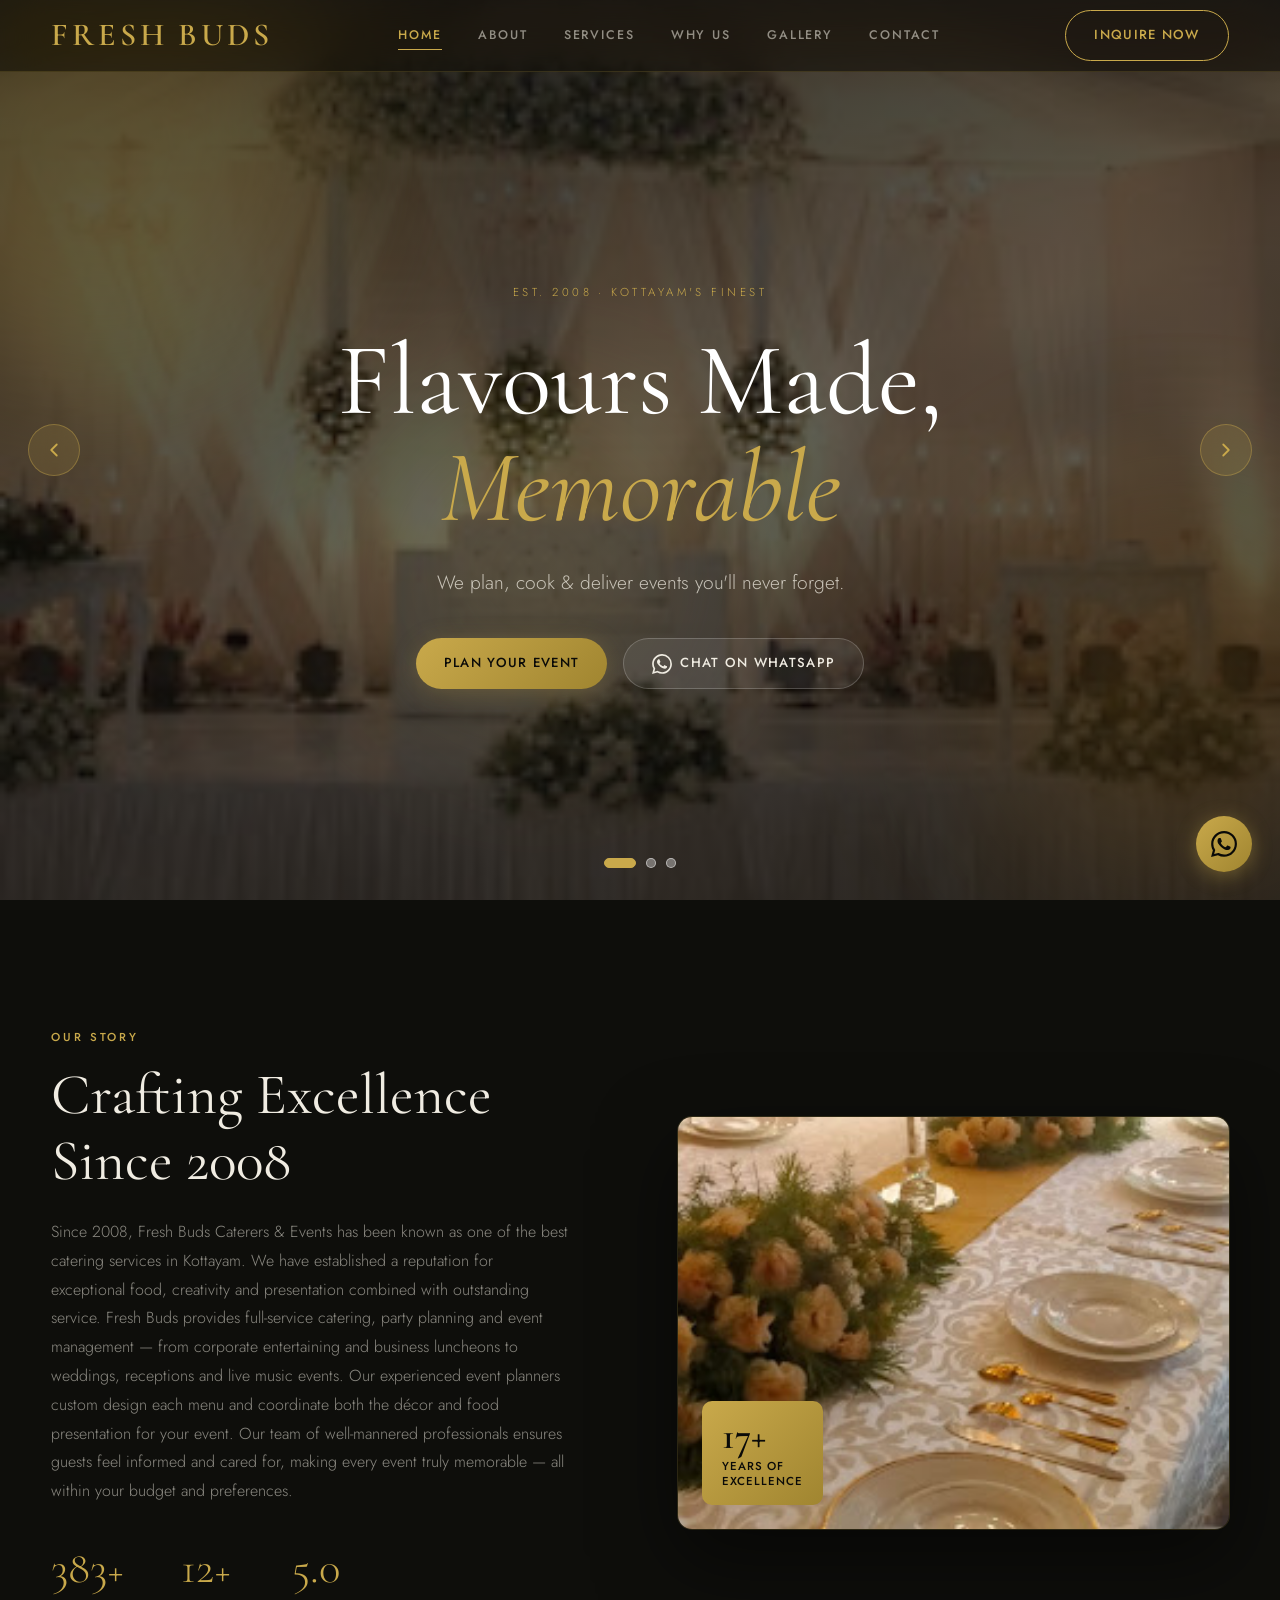
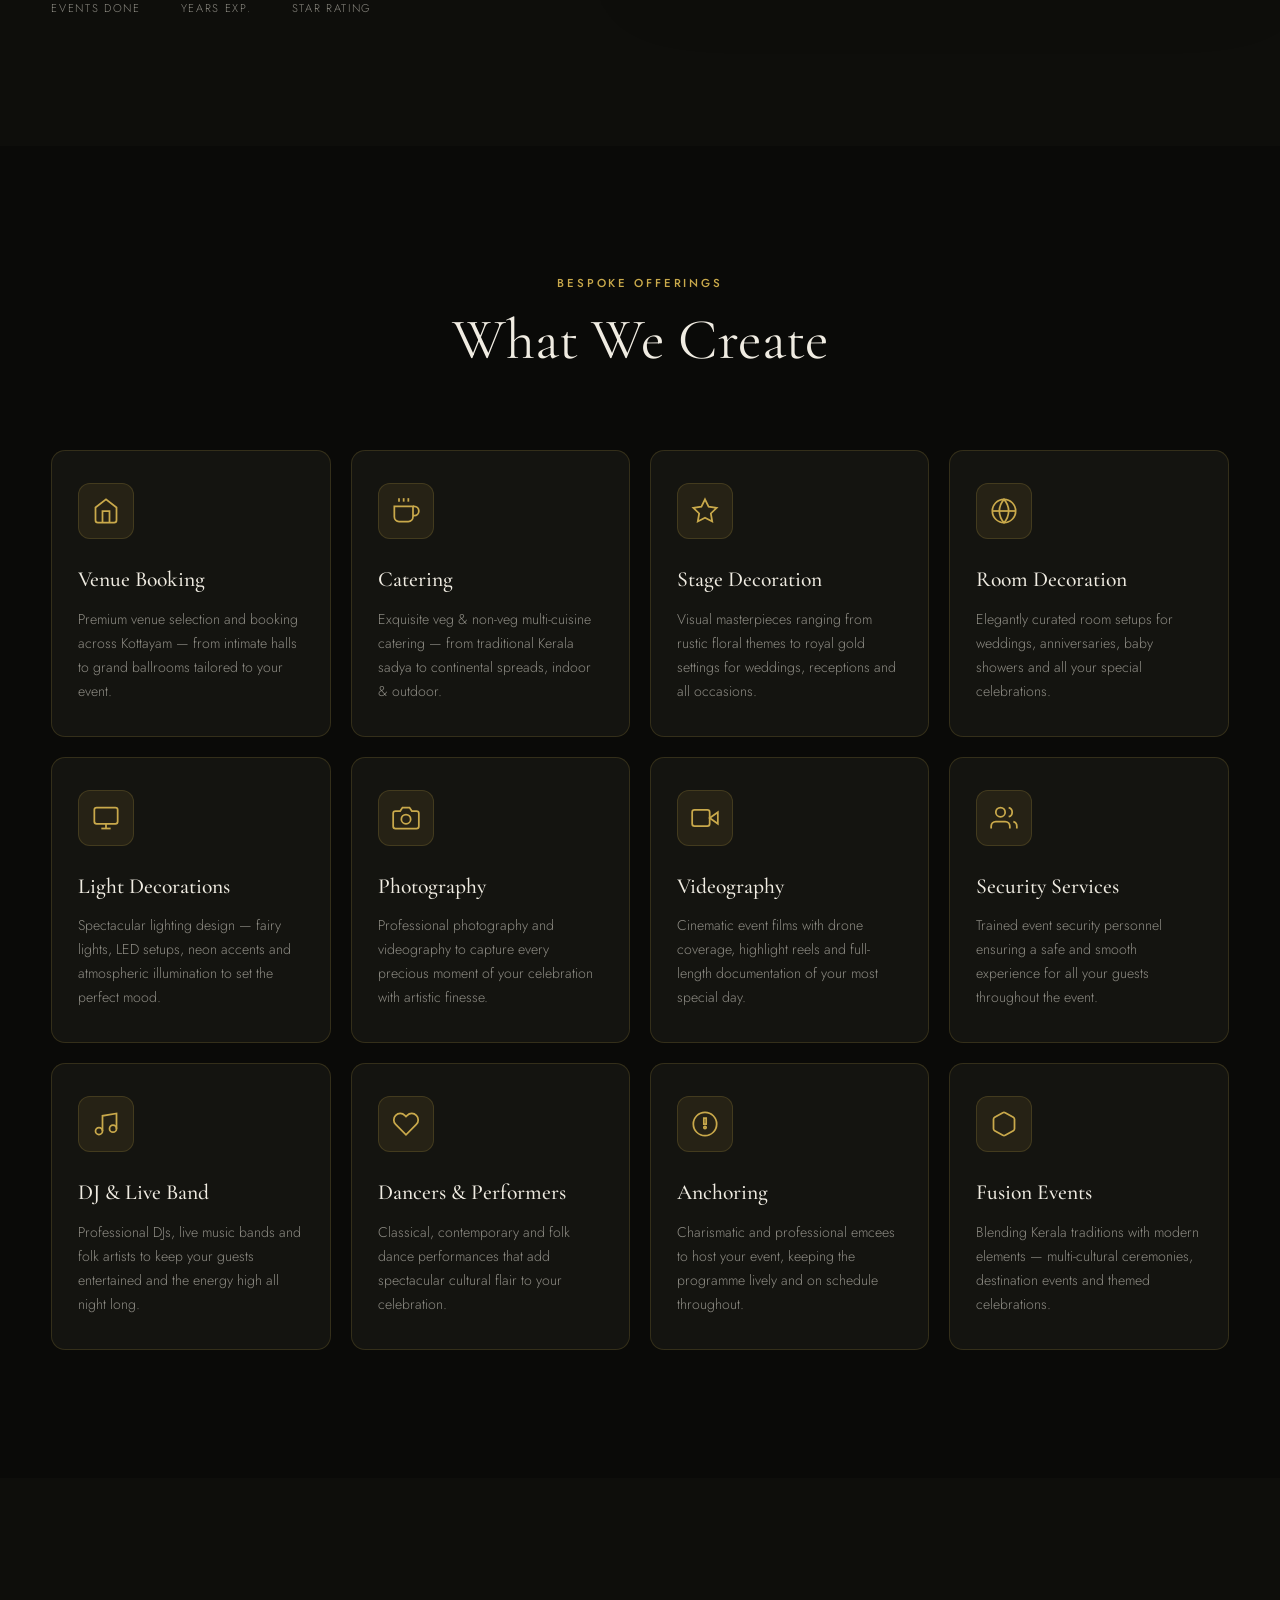
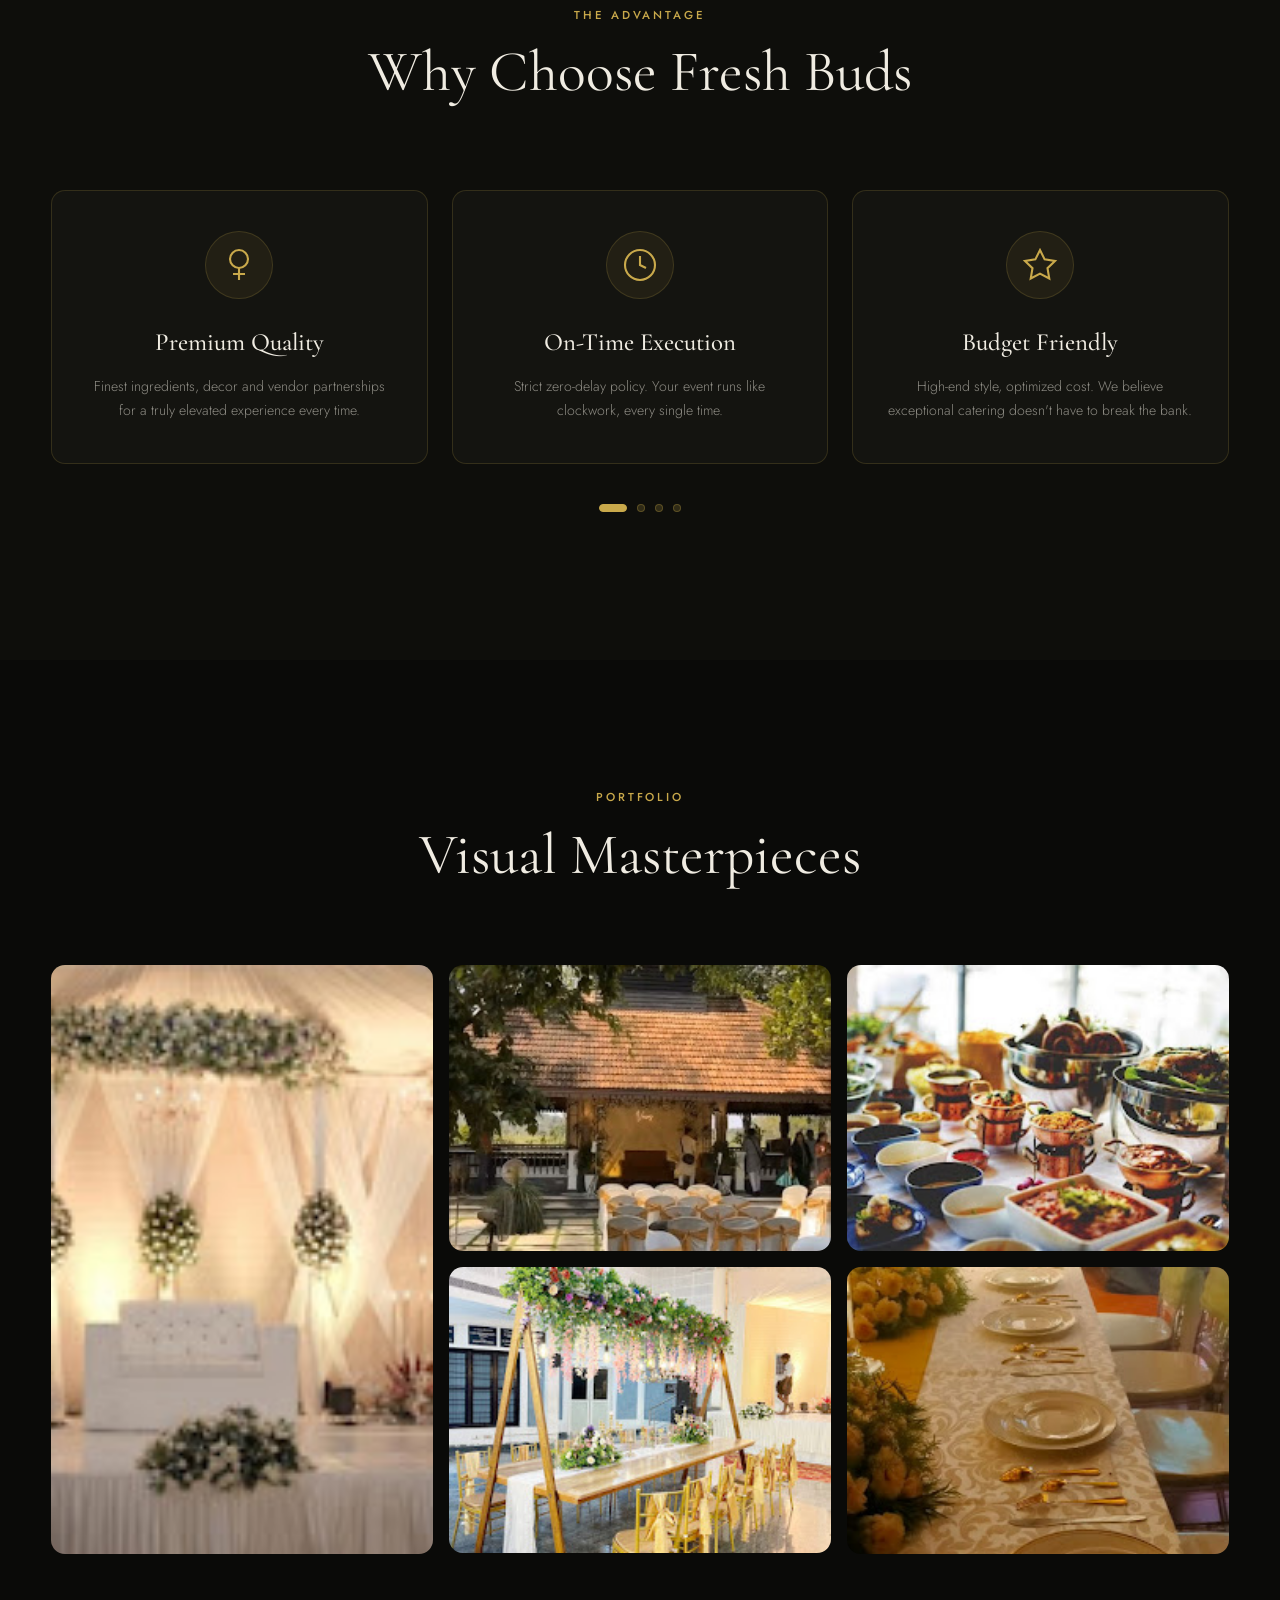
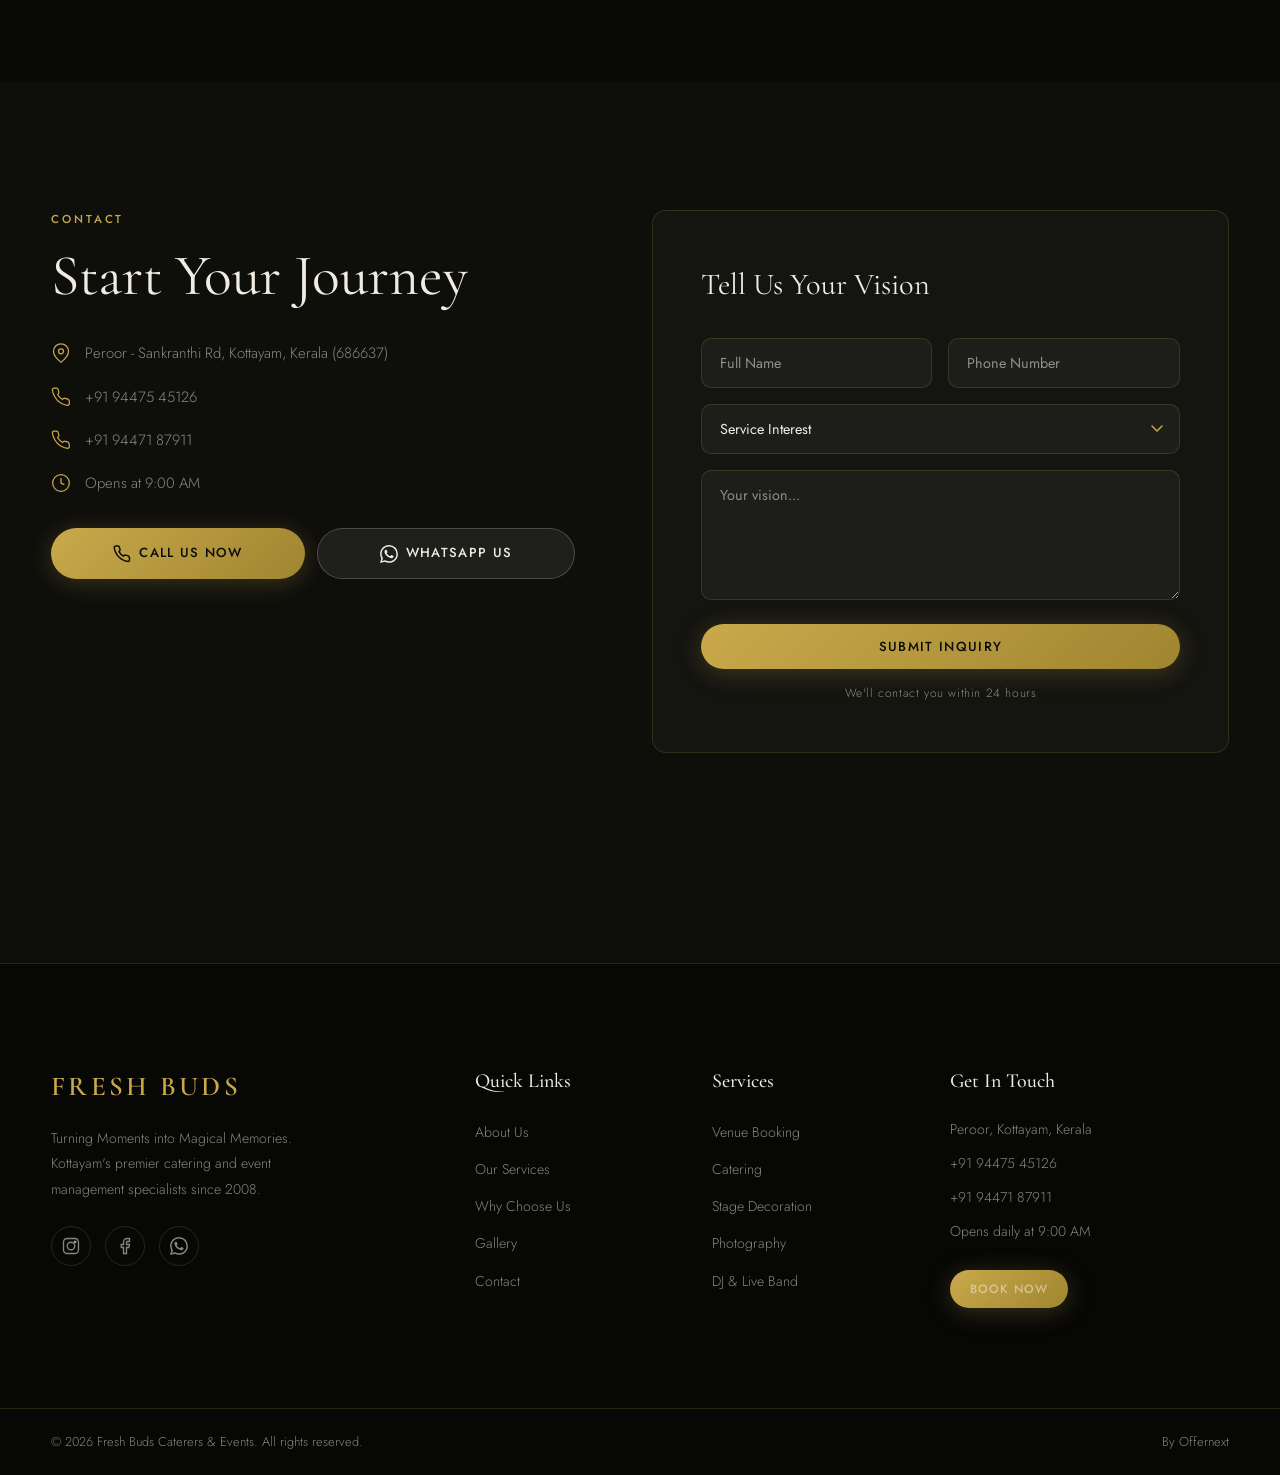
==== commit 0c0c2676: "Update index.html" ====
--- a/index.html
+++ b/index.html
@@ -3,45 +3,52 @@
 <head>
   <meta charset="UTF-8" />
   <meta name="viewport" content="width=device-width, initial-scale=1.0" />
-  <title>Fresh Buds Caterers & Events — Premium Catering in Kottayam</title>
+  <title>Fresh Buds Caterers &amp; Events — Premium Catering in Kottayam</title>
   <link rel="stylesheet" href="style.css" />
   <link href="https://unpkg.com/aos@2.3.4/dist/aos.css" rel="stylesheet" />
   <link href="https://fonts.googleapis.com/css2?family=Cormorant+Garamond:ital,wght@0,300;0,400;0,500;0,600;1,300;1,400&family=Jost:wght@300;400;500;600&display=swap" rel="stylesheet" />
 </head>
 <body>
+
+  <!-- ===================== PRELOADER ===================== -->
   <div id="preloader">
     <div class="ring-loader">
       <div class="ring ring--outer"></div>
       <div class="ring ring--inner"></div>
-      <div class="ring-logo">F</div>
+      <span class="ring-logo">F</span>
     </div>
   </div>
 
   <!-- ===================== HEADER ===================== -->
   <header class="header" id="header">
     <div class="header__inner">
+      <!-- Text logo — no <img> tag, avoids the width:100% img rule breaking layout -->
       <a href="#" class="logo">FRESH BUDS</a>
+
       <nav class="nav">
-        <a href="#hero" class="nav__link">Home</a>
-        <a href="#about" class="nav__link">About</a>
+        <a href="#hero"     class="nav__link">Home</a>
+        <a href="#about"    class="nav__link">About</a>
         <a href="#services" class="nav__link">Services</a>
-        <a href="#why-us" class="nav__link">Why Us</a>
-        <a href="#gallery" class="nav__link">Gallery</a>
-        <a href="#contact" class="nav__link">Contact</a>
+        <a href="#why-us"   class="nav__link">Why Us</a>
+        <a href="#gallery"  class="nav__link">Gallery</a>
+        <a href="#contact"  class="nav__link">Contact</a>
       </nav>
+
       <a href="#contact" class="btn btn--outline">Inquire Now</a>
+
       <button class="hamburger" id="hamburger" aria-label="Menu">
         <span></span><span></span><span></span>
       </button>
     </div>
+
     <nav class="mobile-nav" id="mobile-nav">
-      <a href="#hero" class="mobile-nav__link">Home</a>
-      <a href="#about" class="mobile-nav__link">About</a>
+      <a href="#hero"     class="mobile-nav__link">Home</a>
+      <a href="#about"    class="mobile-nav__link">About</a>
       <a href="#services" class="mobile-nav__link">Services</a>
-      <a href="#why-us" class="mobile-nav__link">Why Us</a>
-      <a href="#gallery" class="mobile-nav__link">Gallery</a>
-      <a href="#contact" class="mobile-nav__link">Contact</a>
-      <a href="#contact" class="btn btn--gold mt-1">Inquire Now</a>
+      <a href="#why-us"   class="mobile-nav__link">Why Us</a>
+      <a href="#gallery"  class="mobile-nav__link">Gallery</a>
+      <a href="#contact"  class="mobile-nav__link">Contact</a>
+      <a href="#contact"  class="btn btn--gold mt-1">Inquire Now</a>
     </nav>
   </header>
 
@@ -86,7 +93,7 @@
           <p class="hero__sub">From product launches to award nights — precision execution, every time.</p>
           <div class="hero__actions">
             <a href="#services" class="btn btn--gold">Our Services</a>
-            <a href="#contact" class="btn btn--ghost">Get a Quote</a>
+            <a href="#contact"  class="btn btn--ghost">Get a Quote</a>
           </div>
         </div>
       </div>
@@ -105,12 +112,12 @@
           <p class="hero__sub">Handcrafted menus rooted in flavour, culture and creativity.</p>
           <div class="hero__actions">
             <a href="#gallery" class="btn btn--gold">View Gallery</a>
-            <a href="#about" class="btn btn--ghost">Our Story</a>
-          </div>
-        </div>
-      </div>
-
-    </div>
+            <a href="#about"   class="btn btn--ghost">Our Story</a>
+          </div>
+        </div>
+      </div>
+
+    </div><!-- /hero-slider -->
 
     <button class="hero-arrow hero-arrow--prev" id="heroPrev" aria-label="Previous slide">
       <svg width="22" height="22" viewBox="0 0 24 24" fill="none" stroke="currentColor" stroke-width="2" stroke-linecap="round" stroke-linejoin="round"><polyline points="15 18 9 12 15 6"/></svg>
@@ -121,8 +128,8 @@
 
     <div class="hero-dots" id="heroDots">
       <button class="hero-dot active" data-slide="0" aria-label="Slide 1"></button>
-      <button class="hero-dot" data-slide="1" aria-label="Slide 2"></button>
-      <button class="hero-dot" data-slide="2" aria-label="Slide 3"></button>
+      <button class="hero-dot"        data-slide="1" aria-label="Slide 2"></button>
+      <button class="hero-dot"        data-slide="2" aria-label="Slide 3"></button>
     </div>
   </section>
 
@@ -521,6 +528,8 @@
     </div>
   </footer>
 
+  <!-- ===================== FIXED FLOATING ELEMENTS ===================== -->
+  <!-- These must be direct children of <body>, outside any overflow:hidden containers -->
   <button class="scroll-top" id="scrollTop" aria-label="Scroll to top">
     <svg width="20" height="20" viewBox="0 0 24 24" fill="none" stroke="currentColor" stroke-width="2.5" stroke-linecap="round" stroke-linejoin="round"><polyline points="18 15 12 9 6 15"/></svg>
   </button>
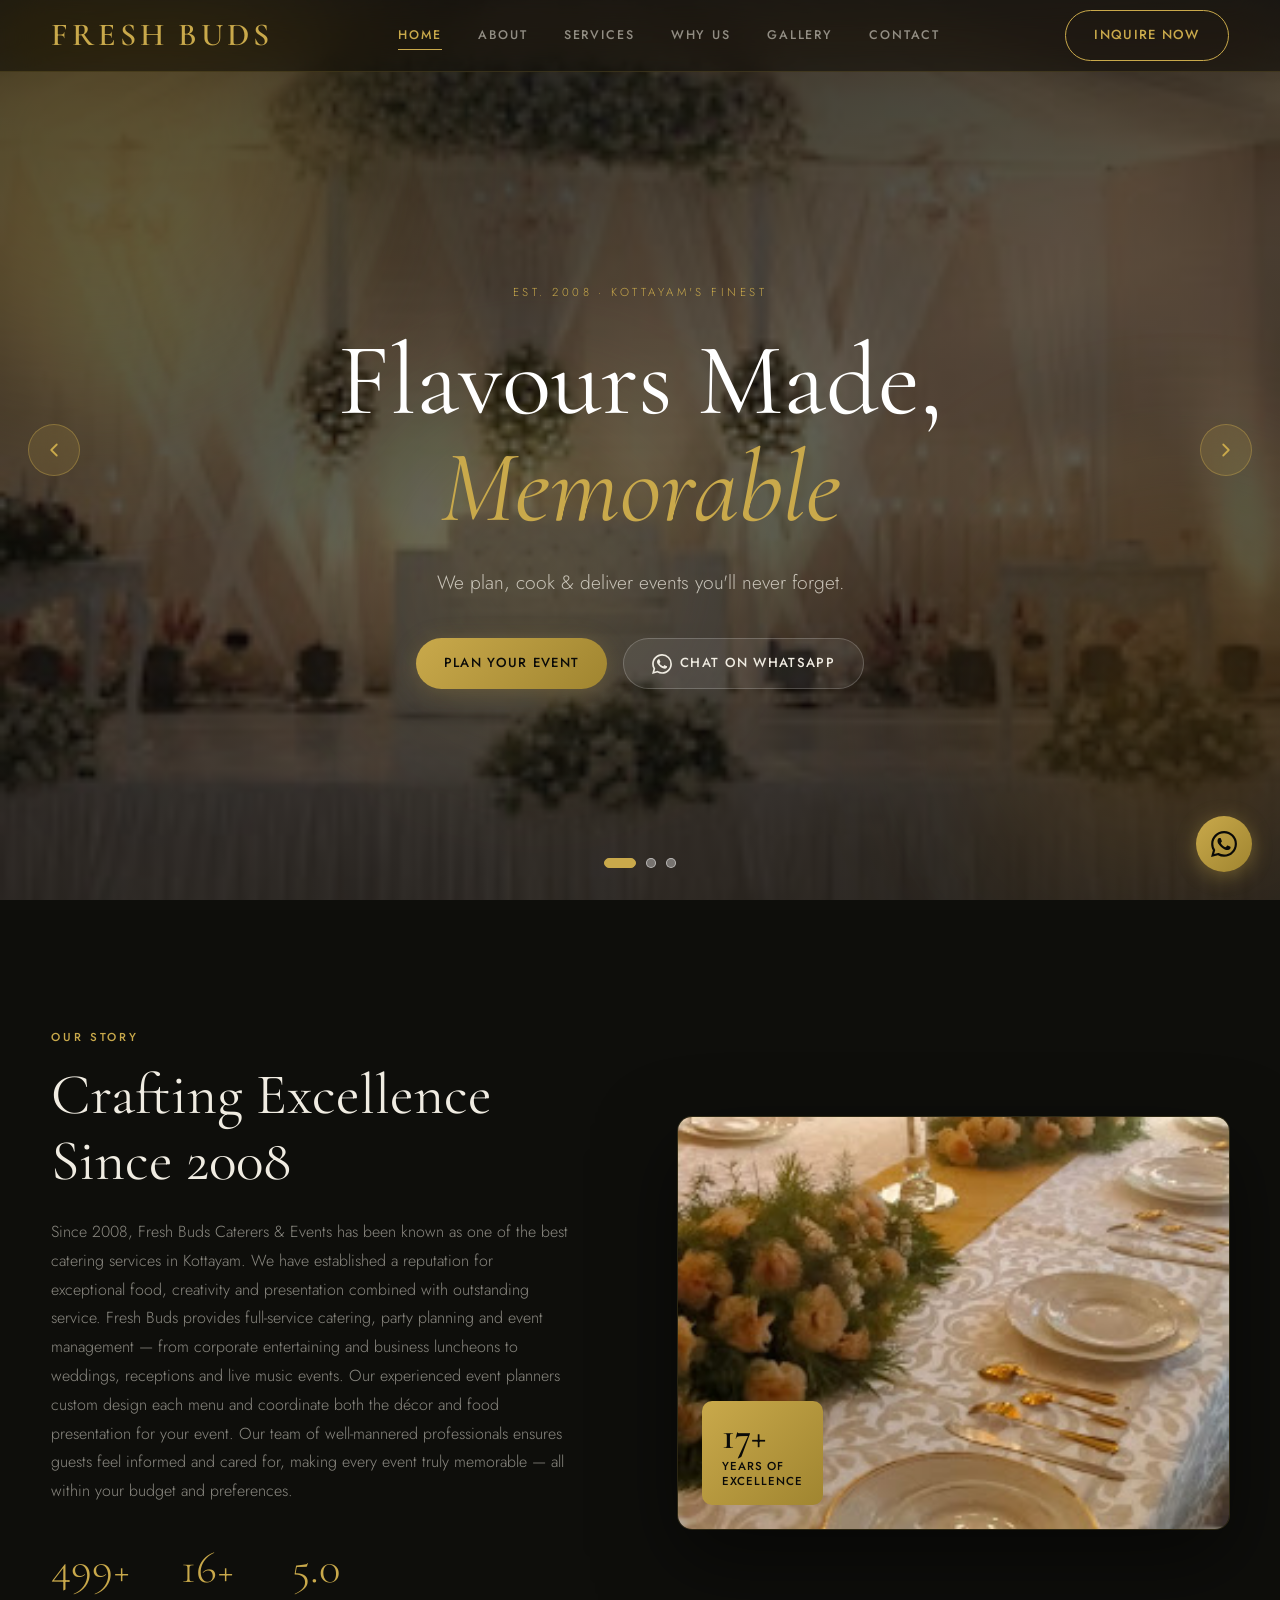
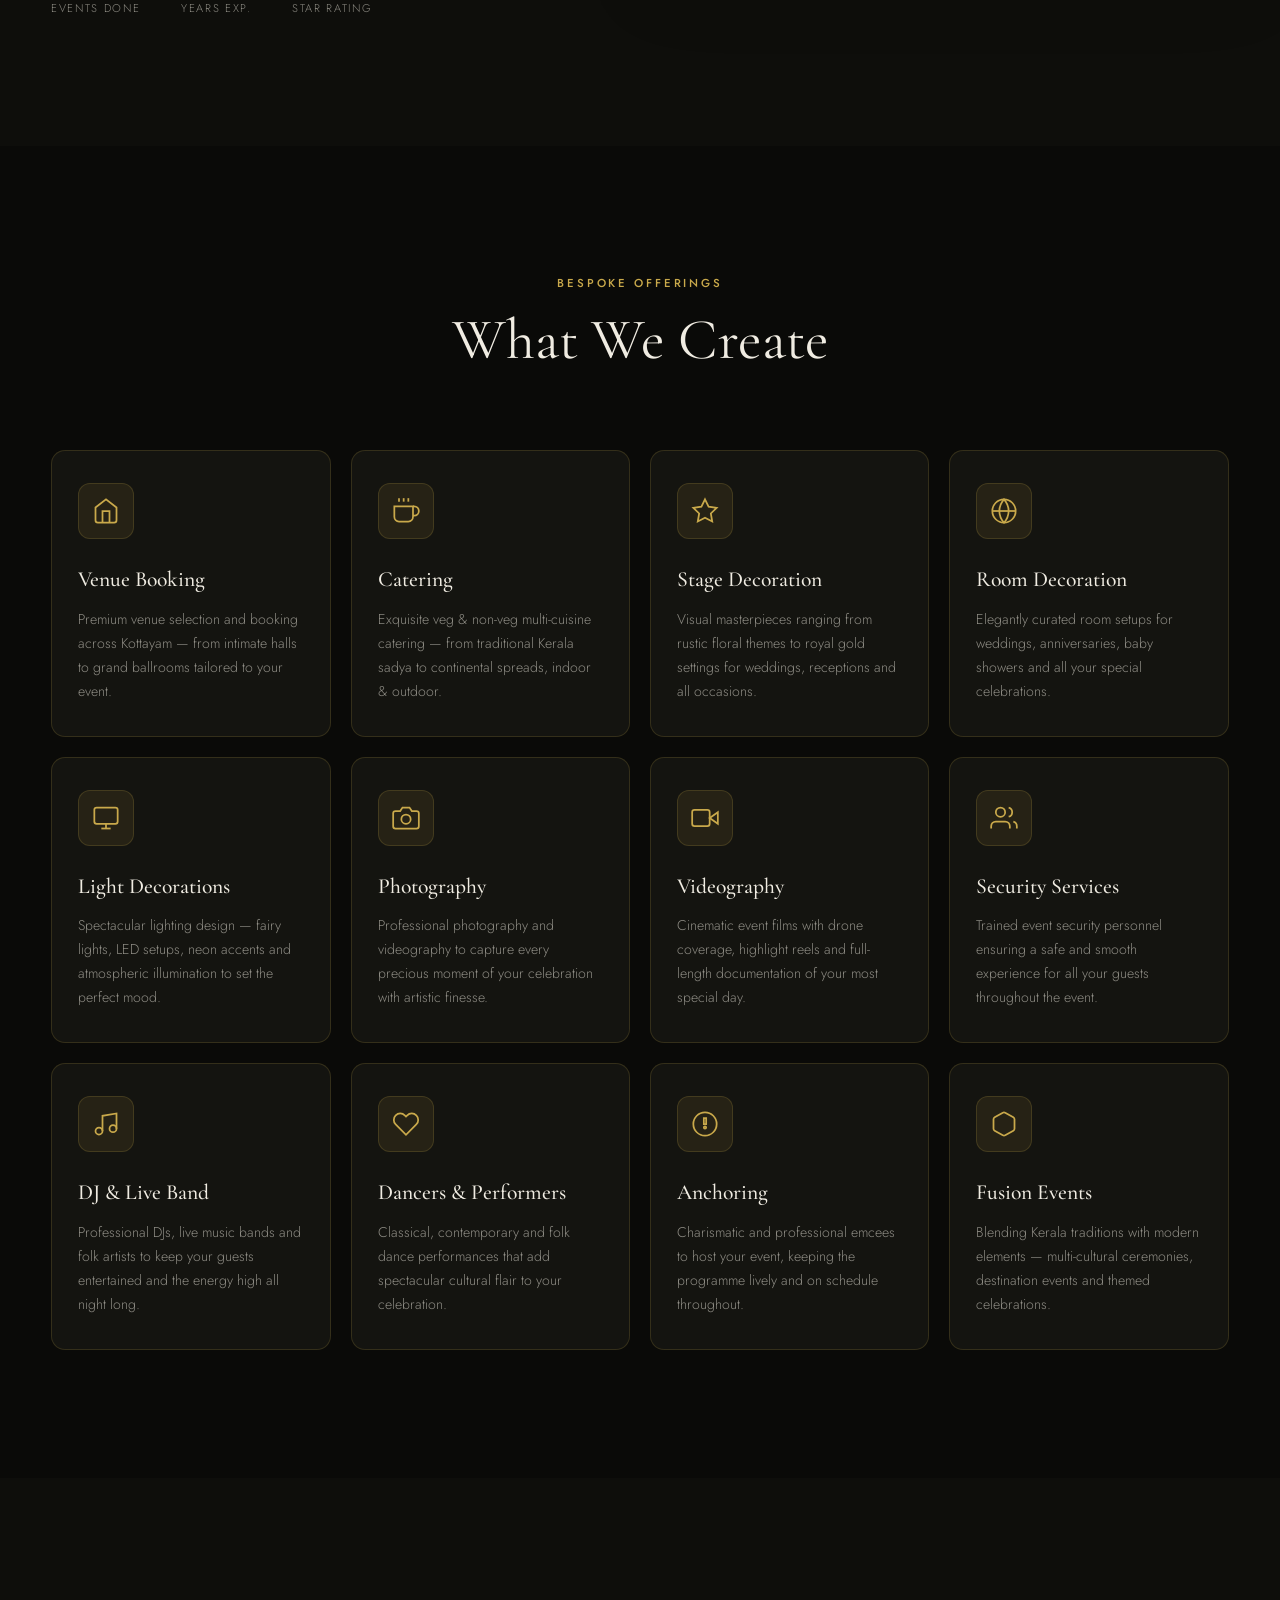
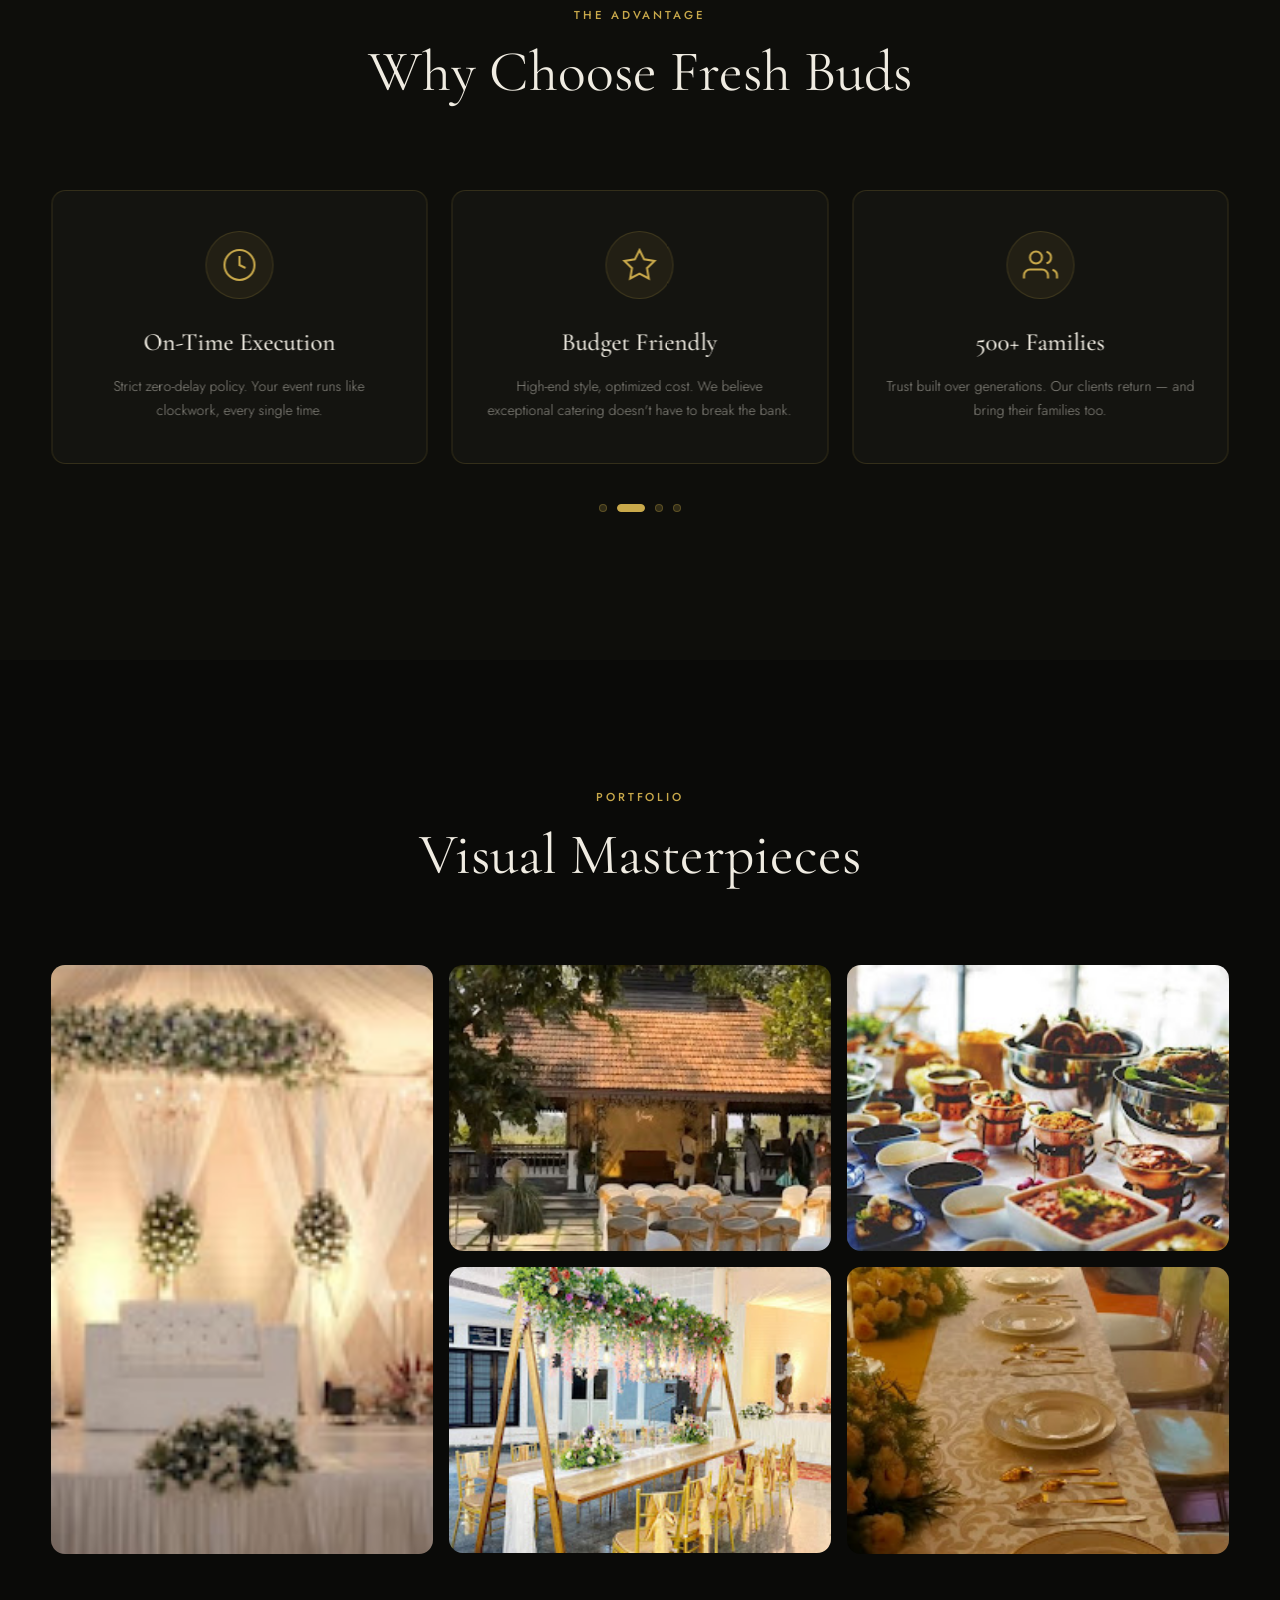
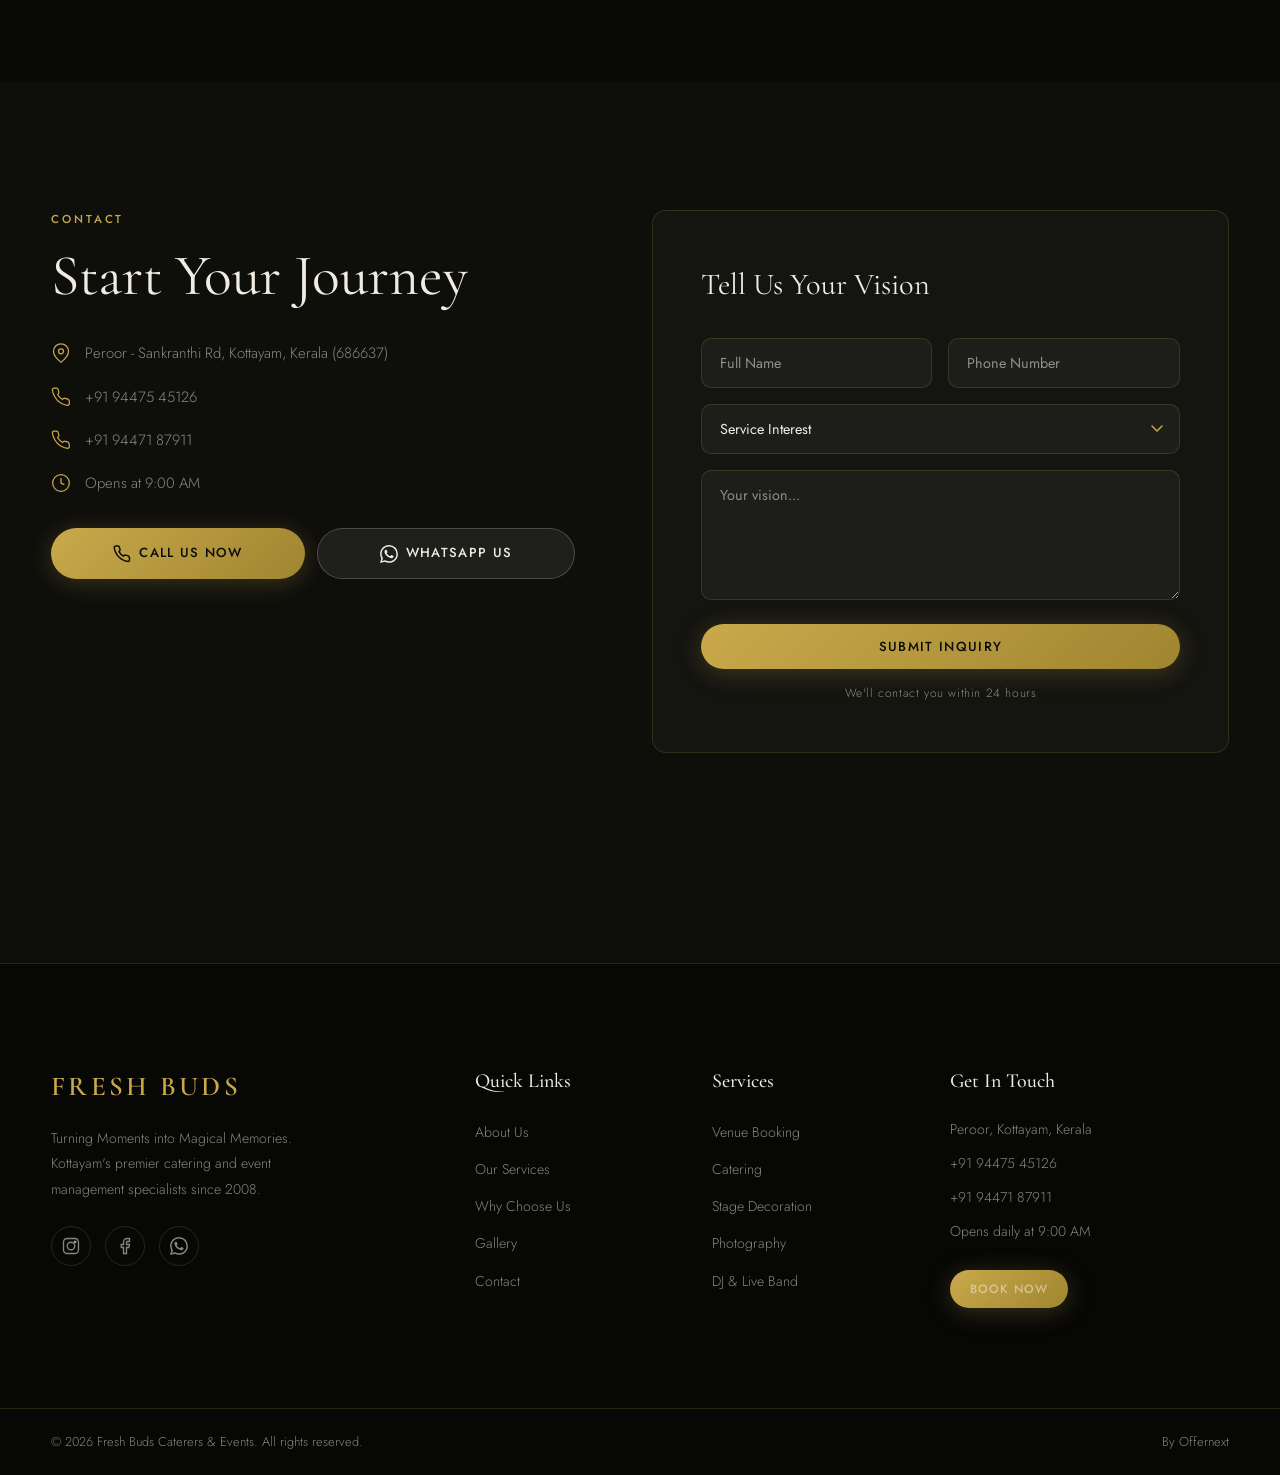
==== commit af1d5e3b: "Update index.html" ====
--- a/index.html
+++ b/index.html
@@ -11,13 +11,14 @@
 <body>
 
   <!-- ===================== PRELOADER ===================== -->
+    <!-- ===================== PRELOADER ===================== -->
   <div id="preloader">
-    <div class="ring-loader">
-      <div class="ring ring--outer"></div>
-      <div class="ring ring--inner"></div>
-      <span class="ring-logo">F</span>
+    <div class="loader">
+      <span class="ring"></span>
+      <span class="preloader__letter">C</span>
     </div>
   </div>
+
 
   <!-- ===================== HEADER ===================== -->
   <header class="header" id="header">
--- a/style.css
+++ b/style.css
@@ -1,16 +1,5 @@
 /* ============================================================
    CANA CATERS & EVENTS — style.css
-   ============================================================
-   CUSTOMISATION GUIDE (search these tokens to edit):
-   --gold           : primary gold accent colour
-   --gold-light     : lighter gold for hover/gradients
-   --bg             : page background
-   --bg-card        : card / surface background
-   --text           : primary text colour
-   --text-muted     : secondary / muted text
-   --header-height  : height of the sticky header
-   font-family      : change "Cormorant Garamond" (headings)
-                      and "Jost" (body) to any Google Font
    ============================================================ */
 
 /* ── Custom Properties ── */
@@ -33,7 +22,13 @@
 /* ── Reset & Base ── */
 *, *::before, *::after { box-sizing: border-box; margin: 0; padding: 0; }
 
-html { scroll-behavior: smooth; font-size: 16px; }
+html {
+  scroll-behavior: smooth;
+  font-size: 16px;
+  /* CRITICAL: prevent horizontal overflow on mobile */
+  overflow-x: hidden;
+  width: 100%;
+}
 
 body {
   background: var(--bg);
@@ -41,87 +36,72 @@
   font-family: 'Jost', sans-serif;
   font-weight: 300;
   line-height: 1.7;
+  /* CRITICAL: prevent horizontal overflow on mobile */
   overflow-x: hidden;
+  width: 100%;
+  max-width: 100%;
+  position: relative;
 }
 
 img { display: block; width: 100%; object-fit: cover; }
 
 a { color: inherit; text-decoration: none; }
 
-/* ── Preloader ── */
+/* ===== PRELOADER ===== */
 #preloader {
   position: fixed;
-  inset: 0;
+  top: 0;
+  left: 0;
+  right: 0;
+  bottom: 0;
+  width: 100%;
+  height: 100%;
+  background: #0a0a08;
   z-index: 99999;
-  background: #0a0a08;
-  display: flex;
-  align-items: center;
-  justify-content: center;
-  transition: opacity 0.6s ease, visibility 0.6s ease;
-}
+  display: flex;
+  align-items: center;
+  justify-content: center;
+  transition: opacity 0.5s ease, visibility 0.5s ease;
+}
+
 #preloader.hide {
   opacity: 0;
   visibility: hidden;
-}
-.ring-loader {
+  pointer-events: none;
+}
+
+.loader {
   position: relative;
-  width: 90px;
-  height: 90px;
-  display: flex;
-  align-items: center;
-  justify-content: center;
-}
+  width: clamp(60px, 15vw, 90px);
+  height: clamp(60px, 15vw, 90px);
+  display: flex;
+  align-items: center;
+  justify-content: center;
+}
+
 .ring {
   position: absolute;
+  width: 100%;
+  height: 100%;
   border-radius: 50%;
-  border: 2px solid transparent;
-}
-.ring--outer {
-  width: 90px;
-  height: 90px;
-  border-top-color: #C9A94B;
-  border-right-color: #C9A94B;
-  animation: spin 1.1s linear infinite;
-}
-.ring--inner {
-  width: 60px;
-  height: 60px;
-  border-bottom-color: #a08530;
-  border-left-color: #a08530;
-  animation: spin 0.8s linear infinite reverse;
-}
-.ring-logo {
+  border: 3px solid transparent;
+  border-top: 3px solid #C9A94B;
+  border-right: 3px solid #C9A94B;
+  animation: spin 1s linear infinite;
+}
+
+/* FIXED: renamed from .logo to .preloader__letter to avoid class conflict */
+.preloader__letter {
   font-family: 'Cormorant Garamond', serif;
-  font-size: 1.6rem;
-  font-weight: 500;
+  font-size: clamp(1rem, 3.5vw, 1.5rem);
   color: #C9A94B;
   letter-spacing: 0.05em;
-  animation: pulse 1.1s ease-in-out infinite;
-}
+}
+
 @keyframes spin {
   to { transform: rotate(360deg); }
 }
-@keyframes pulse {
-  0%, 100% { opacity: 1; }
-  50%       { opacity: 0.4; }
-}
-
-@media (max-width: 768px) {
-  .ring-loader {
-    width: 70px;
-    height: 70px;
-  }
-
-  .ring--outer {
-    width: 70px;
-    height: 70px;
-  }
-
-  .ring--inner {
-    width: 45px;
-    height: 45px;
-  }
-}
+
 /* ── Utility ── */
 .container {
   width: min(1220px, 92%);
@@ -179,6 +159,7 @@
   cursor: pointer;
   transition: var(--transition);
   border: none;
+  white-space: nowrap;
 }
 
 .btn--gold {
@@ -207,6 +188,7 @@
   color: var(--text);
   border: 1px solid rgba(255,255,255,0.2);
   backdrop-filter: blur(8px);
+  -webkit-backdrop-filter: blur(8px);
 }
 .btn--ghost:hover {
   background: rgba(255,255,255,0.14);
@@ -215,7 +197,7 @@
 }
 
 .btn--full { width: 100%; justify-content: center; }
-.btn--sm { padding: 9px 20px; font-size: 0.75rem; }
+.btn--sm   { padding: 9px 20px; font-size: 0.75rem; }
 
 
 /* ================================================================
@@ -231,6 +213,9 @@
   -webkit-backdrop-filter: blur(22px) saturate(160%);
   border-bottom: 1px solid var(--border);
   transition: background var(--transition), box-shadow var(--transition);
+  /* CRITICAL: prevent header from causing horizontal overflow */
+  width: 100%;
+  max-width: 100%;
 }
 
 .header.scrolled {
@@ -247,6 +232,7 @@
   margin-inline: auto;
 }
 
+/* ── Logo — standalone, no conflict with preloader ── */
 .logo {
   font-family: 'Cormorant Garamond', serif;
   font-size: 2rem;
@@ -289,11 +275,10 @@
   transition: width var(--transition);
 }
 
-.nav__link:hover { color: var(--gold); }
-.nav__link:hover::after { width: 100%; }
-
-.nav__link.active { color: var(--gold); }
-.nav__link.active::after { width: 100%; }
+.nav__link:hover           { color: var(--gold); }
+.nav__link:hover::after    { width: 100%; }
+.nav__link.active          { color: var(--gold); }
+.nav__link.active::after   { width: 100%; }
 
 /* Hamburger */
 .hamburger {
@@ -305,6 +290,10 @@
   cursor: pointer;
   padding: 4px;
   margin-left: auto;
+  /* CRITICAL: ensure it doesn't get clipped */
+  flex-shrink: 0;
+  position: relative;
+  z-index: 1001;
 }
 .hamburger span {
   display: block;
@@ -324,15 +313,18 @@
   align-items: center;
   gap: 20px;
   padding: 30px 20px;
-  background: rgba(10,10,8,0.96);
+  background: rgba(10,10,8,0.97);
   border-top: 1px solid var(--border);
-  position: absolute;
+  position: fixed;
   top: var(--header-height);
-  left: 0; right: 0;
+  left: 0;
+  right: 0;
+  width: 100%;
   transform: translateY(-20px);
   opacity: 0;
   pointer-events: none;
   transition: opacity 0.3s, transform 0.3s;
+  z-index: 999;
 }
 .mobile-nav.open {
   display: flex;
@@ -355,28 +347,10 @@
 .hero {
   position: relative;
   min-height: 100svh;
+  min-height: 100vh; /* fallback */
   overflow: hidden;
   padding-top: 0;
-}
-
-.hero__bg {
-  position: absolute;
-  inset: 0;
-  background-image: url('Picsart_26-05-03_14-47-55-731.jpg');
-  background-size: cover;
-  background-position: center;
-  background-attachment: fixed;
-}
-
-.hero__overlay {
-  position: absolute;
-  inset: 0;
-  background: linear-gradient(
-    160deg,
-    rgba(10,10,8,0.72) 0%,
-    rgba(10,10,8,0.5) 50%,
-    rgba(10,10,8,0.8) 100%
-  );
+  width: 100%;
 }
 
 /* Bokeh decorative circles */
@@ -387,13 +361,13 @@
   pointer-events: none;
   opacity: 0.25;
 }
-.bokeh--1 { width: 500px; height: 500px; background: var(--gold); top: -100px; left: -150px; }
-.bokeh--2 { width: 400px; height: 400px; background: #8b5e1a; bottom: 0; right: -100px; }
-.bokeh--3 { width: 300px; height: 300px; background: var(--gold); bottom: 20%; left: 30%; opacity: 0.15; }
-.bokeh--4 { width: 400px; height: 400px; background: #1a4a7a; top: -80px; right: -100px; opacity: 0.3; }
-.bokeh--5 { width: 300px; height: 300px; background: #0d3356; bottom: 10%; left: -80px; opacity: 0.25; }
-.bokeh--6 { width: 450px; height: 450px; background: #6b1a2a; top: -100px; left: -120px; opacity: 0.3; }
-.bokeh--7 { width: 320px; height: 320px; background: #8b2040; bottom: 0; right: -80px; opacity: 0.25; }
+.bokeh--1 { width: 500px; height: 500px; background: var(--gold);  top: -100px; left: -150px; }
+.bokeh--2 { width: 400px; height: 400px; background: #8b5e1a;      bottom: 0; right: -100px; }
+.bokeh--3 { width: 300px; height: 300px; background: var(--gold);  bottom: 20%; left: 30%; opacity: 0.15; }
+.bokeh--4 { width: 400px; height: 400px; background: #1a4a7a;      top: -80px; right: -100px; opacity: 0.3; }
+.bokeh--5 { width: 300px; height: 300px; background: #0d3356;      bottom: 10%; left: -80px; opacity: 0.25; }
+.bokeh--6 { width: 450px; height: 450px; background: #6b1a2a;      top: -100px; left: -120px; opacity: 0.3; }
+.bokeh--7 { width: 320px; height: 320px; background: #8b2040;      bottom: 0; right: -80px; opacity: 0.25; }
 
 .hero__content {
   position: relative;
@@ -404,6 +378,7 @@
   max-width: 900px;
   padding-inline: 24px;
   animation: heroFadeIn 1.2s ease both;
+  width: 100%;
 }
 
 @keyframes heroFadeIn {
@@ -417,35 +392,30 @@
   text-transform: uppercase;
   color: var(--gold);
   margin-bottom: 24px;
+  text-align: center;
 }
 
 .hero__title {
   font-family: 'Cormorant Garamond', serif;
-  font-size: clamp(3rem, 8vw, 7rem);
+  font-size: clamp(2.8rem, 8vw, 7rem);
   font-weight: 400;
   line-height: 1.05;
   color: #fff;
   margin-bottom: 24px;
-}
-
-.hero__title--italic {
-  font-style: italic;
-  font-weight: 300;
-}
-
-.hero__title--gold {
-  color: var(--gold);
-  font-style: italic;
-}
-
-.hero__title--teal { color: #5bc8d8; font-style: italic; }
-.hero__title--rose { color: #e88fa0; font-style: italic; }
+  text-align: center;
+}
+
+.hero__title--italic { font-style: italic; font-weight: 300; }
+.hero__title--gold   { color: var(--gold); font-style: italic; }
+.hero__title--teal   { color: #5bc8d8; font-style: italic; }
+.hero__title--rose   { color: #e88fa0; font-style: italic; }
 
 .hero__sub {
-  font-size: clamp(1rem, 2vw, 1.2rem);
+  font-size: clamp(0.95rem, 2vw, 1.2rem);
   color: rgba(240,236,226,0.75);
   max-width: 520px;
   margin-bottom: 40px;
+  text-align: center;
 }
 
 .hero__actions {
@@ -454,33 +424,6 @@
   gap: 16px;
   justify-content: center;
 }
-
-.hero__scroll {
-  position: absolute;
-  bottom: 36px;
-  left: 50%;
-  transform: translateX(-50%);
-  display: flex;
-  flex-direction: column;
-  align-items: center;
-  gap: 10px;
-  font-size: 0.68rem;
-  letter-spacing: 0.2em;
-  text-transform: uppercase;
-  color: var(--text-muted);
-  animation: bounce 2s ease infinite;
-}
-
-.hero__scroll-line {
-  width: 1px; height: 50px;
-  background: linear-gradient(to bottom, var(--gold), transparent);
-}
-
-@keyframes bounce {
-  0%, 100% { transform: translateX(-50%) translateY(0); }
-  50%       { transform: translateX(-50%) translateY(8px); }
-}
-
 
 /* ================================================================
    HERO SLIDER
@@ -489,7 +432,9 @@
   position: relative;
   width: 100%;
   height: 100svh;
+  height: 100vh; /* fallback */
   min-height: 100svh;
+  min-height: 100vh; /* fallback */
 }
 
 .hero-slide {
@@ -513,37 +458,15 @@
   visibility: visible;
 }
 
-.hero-slide--1 {
-  background-image: url('Picsart_26-05-03_14-47-55-731.jpg');
-  background-attachment: scroll;
-}
-.hero-slide--2 {
-  background-image: url('Picsart_26-05-03_14-46-59-734.jpg');
-  background-attachment: scroll;
-}
-.hero-slide--3 {
-  background-image: url('Picsart_26-05-03_14-14-24-565.jpg');
-  background-attachment: scroll;
-}
+.hero-slide--1 { background-image: url('Picsart_26-05-03_14-47-55-731.jpg'); background-attachment: scroll; }
+.hero-slide--2 { background-image: url('Picsart_26-05-03_14-46-59-734.jpg'); background-attachment: scroll; }
+.hero-slide--3 { background-image: url('Picsart_26-05-03_14-14-24-565.jpg'); background-attachment: scroll; }
 
 .hero__overlay { position: absolute; inset: 0; }
-.hero__overlay--1 {
-  background: linear-gradient(160deg, rgba(10,10,8,0.877) 0%, rgba(10,10,8,0.651) 50%, rgba(10,10,8,0.76) 100%);
-}
-.hero__overlay--2 {
-  background: linear-gradient(160deg, rgba(5,17,34,0.863) 0%, rgba(5,25,45,0.712) 50%, rgba(5,18,35,0.925) 100%);
-}
-.hero__overlay--3 {
-  background: linear-gradient(160deg, rgba(45,10,20,0.856) 0%, rgba(60,15,30,0.705) 50%, rgba(45,10,20,0.89) 100%);
-}
-
-.logo img {
-  height: 85px;
-  width: auto;
-  display: block;
-}
-
-/* Slide-in animation for content */
+.hero__overlay--1 { background: linear-gradient(160deg, rgba(10,10,8,0.877) 0%, rgba(10,10,8,0.651) 50%, rgba(10,10,8,0.76)  100%); }
+.hero__overlay--2 { background: linear-gradient(160deg, rgba(5,17,34,0.863)  0%, rgba(5,25,45,0.712)  50%, rgba(5,18,35,0.925)  100%); }
+.hero__overlay--3 { background: linear-gradient(160deg, rgba(45,10,20,0.856) 0%, rgba(60,15,30,0.705) 50%, rgba(45,10,20,0.89)  100%); }
+
 .hero-slide.active .hero__content {
   animation: heroFadeIn 0.9s ease both;
 }
@@ -566,6 +489,8 @@
   backdrop-filter: blur(10px);
   -webkit-backdrop-filter: blur(10px);
   transition: var(--transition);
+  /* CRITICAL: keep arrows inside viewport */
+  flex-shrink: 0;
 }
 .hero-arrow:hover {
   background: var(--gold);
@@ -576,7 +501,7 @@
 .hero-arrow--prev { left: 28px; }
 .hero-arrow--next { right: 28px; }
 
-/* Hero slide dots */
+/* Hero dots */
 .hero-dots {
   position: absolute;
   bottom: 32px;
@@ -616,18 +541,11 @@
 }
 
 .about__text .section-title { margin-bottom: 24px; }
-.about__text .body-text { margin-bottom: 40px; }
-
-.stats {
-  display: flex;
-  gap: 40px;
-}
-
-/* ── STAT: number and + sign on the same line ── */
-.stat {
-  display: flex;
-  flex-direction: column;
-}
+.about__text .body-text     { margin-bottom: 40px; }
+
+.stats { display: flex; gap: 40px; }
+
+.stat { display: flex; flex-direction: column; }
 
 .stat__row {
   display: flex;
@@ -659,7 +577,6 @@
   margin-top: 8px;
 }
 
-/* ── ABOUT IMAGE ── */
 .about__image-frame {
   position: relative;
   border-radius: var(--radius);
@@ -704,7 +621,6 @@
    ================================================================ */
 .services { background: var(--bg); }
 
-/* 4 columns for 12 service cards */
 .services__grid {
   display: grid;
   grid-template-columns: repeat(4, 1fr);
@@ -761,7 +677,7 @@
 
 
 /* ================================================================
-   WHY CHOOSE US  —  AUTO-SLIDING CARDS
+   WHY CHOOSE US — AUTO-SLIDING CARDS
    ================================================================ */
 .why-us { background: var(--bg-section); }
 
@@ -835,7 +751,6 @@
   line-height: 1.7;
 }
 
-/* Slider Dots */
 .why-slider__dots {
   display: flex;
   justify-content: center;
@@ -958,7 +873,6 @@
 }
 .contact__map iframe { width: 100%; }
 
-/* Phone link */
 .contact__phone-link {
   display: flex;
   align-items: center;
@@ -1011,6 +925,7 @@
 
 .form-select {
   appearance: none;
+  -webkit-appearance: none;
   background-image: url("data:image/svg+xml,%3Csvg xmlns='http://www.w3.org/2000/svg' width='12' height='8' viewBox='0 0 12 8'%3E%3Cpath d='M1 1l5 5 5-5' stroke='%23C9A94B' stroke-width='1.5' fill='none' stroke-linecap='round'/%3E%3C/svg%3E");
   background-repeat: no-repeat;
   background-position: right 16px center;
@@ -1053,10 +968,7 @@
   margin-bottom: 24px;
 }
 
-.footer__socials {
-  display: flex;
-  gap: 14px;
-}
+.footer__socials { display: flex; gap: 14px; }
 
 .footer__social {
   width: 40px; height: 40px;
@@ -1120,7 +1032,8 @@
    ================================================================ */
 .whatsapp-float {
   position: fixed;
-  bottom: 28px; right: 28px;
+  bottom: 28px;
+  right: 28px;
   z-index: 999;
   width: 56px; height: 56px;
   background: linear-gradient(135deg, var(--gold), var(--gold-dark));
@@ -1131,6 +1044,8 @@
   box-shadow: 0 4px 20px rgba(201,169,75,0.4);
   transition: transform var(--transition), box-shadow var(--transition);
   animation: pulse-gold 2.5s ease infinite;
+  /* CRITICAL: keep inside viewport */
+  flex-shrink: 0;
 }
 .whatsapp-float:hover {
   transform: scale(1.1);
@@ -1150,7 +1065,8 @@
    ================================================================ */
 .scroll-top {
   position: fixed;
-  bottom: 96px; right: 28px;
+  bottom: 96px;
+  right: 28px;
   z-index: 998;
   width: 46px; height: 46px;
   border-radius: 50%;
@@ -1166,6 +1082,8 @@
   transform: translateY(10px);
   transition: var(--transition);
   box-shadow: 0 4px 16px rgba(0,0,0,0.4);
+  /* CRITICAL: keep inside viewport */
+  flex-shrink: 0;
 }
 .scroll-top.visible {
   opacity: 1;
@@ -1181,48 +1099,6 @@
 
 
 /* ================================================================
-   CONTACT CTA SECTION
-   ================================================================ */
-.contact-cta {
-  background: var(--bg);
-  border-top: 1px solid var(--border);
-  border-bottom: 1px solid var(--border);
-  padding-block: clamp(60px, 8vw, 100px);
-  position: relative;
-  overflow: hidden;
-}
-
-.contact-cta::before {
-  content: '';
-  position: absolute;
-  inset: 0;
-  background: radial-gradient(ellipse at 30% 50%, rgba(201,169,75,0.06) 0%, transparent 65%);
-  pointer-events: none;
-}
-
-.contact-cta__inner {
-  display: grid;
-  grid-template-columns: 1fr 1fr;
-  gap: clamp(40px, 6vw, 80px);
-  align-items: center;
-}
-
-.contact-cta__text .section-title { margin-top: 12px; margin-bottom: 20px; }
-
-.contact-cta__actions {
-  display: flex;
-  flex-direction: column;
-  gap: 14px;
-  align-items: flex-start;
-}
-
-.contact-cta__call {
-  font-size: 0.9rem;
-  padding: 16px 32px;
-}
-
-
-/* ================================================================
    RESPONSIVE
    ================================================================ */
 @media (max-width: 1200px) {
@@ -1232,21 +1108,22 @@
 @media (max-width: 1024px) {
   .services__grid { grid-template-columns: repeat(2, 1fr); }
 
-  .why-card {
-    flex: 0 0 calc((100% - 24px) / 2);
-  }
-
-  .footer__top-inner {
-    grid-template-columns: 1fr 1fr;
-  }
+  .why-card { flex: 0 0 calc((100% - 24px) / 2); }
+
+  .footer__top-inner { grid-template-columns: 1fr 1fr; }
 }
 
 @media (max-width: 768px) {
-  .nav, .header .btn--outline { display: none; }
-  .hamburger { display: flex; }
-
-  .about__grid { grid-template-columns: 1fr; }
-  .about__image { order: -1; }
+  /* Hide desktop nav, show hamburger */
+  .nav            { display: none; }
+  .header .btn--outline { display: none; }
+  .hamburger      { display: flex; }
+
+  /* CRITICAL: make header inner fit on mobile */
+  .header__inner  { gap: 16px; }
+
+  .about__grid    { grid-template-columns: 1fr; }
+  .about__image   { order: -1; }
   .about__image-frame { aspect-ratio: 16 / 9; }
 
   .services__grid { grid-template-columns: repeat(2, 1fr); }
@@ -1264,27 +1141,33 @@
   }
 
   .contact__grid { grid-template-columns: 1fr; }
-  .form-row { grid-template-columns: 1fr; }
-
-  .footer__top-inner { grid-template-columns: 1fr; }
+  .form-row      { grid-template-columns: 1fr; }
+
+  .footer__top-inner  { grid-template-columns: 1fr; }
   .footer__bottom-inner { flex-direction: column; text-align: center; }
 
   .stats { gap: 24px; }
 
-  .hero-arrow--prev { left: 14px; width: 42px; height: 42px; }
-  .hero-arrow--next { right: 14px; width: 42px; height: 42px; }
-
-  .contact-cta__inner { grid-template-columns: 1fr; }
-  .contact-cta__actions { align-items: stretch; }
-  .contact-cta__actions .btn { justify-content: center; }
-
-  .scroll-top { bottom: 90px; right: 16px; }
+  /* Smaller hero arrows on mobile */
+  .hero-arrow--prev { left: 10px; width: 40px; height: 40px; }
+  .hero-arrow--next { right: 10px; width: 40px; height: 40px; }
+
+  /* Float buttons closer to edge on mobile */
+  .scroll-top     { bottom: 90px; right: 16px; }
   .whatsapp-float { bottom: 28px; right: 16px; }
 }
 
 @media (max-width: 480px) {
-  .hero__actions { flex-direction: column; align-items: center; }
+  .hero__actions  { flex-direction: column; align-items: center; }
+  .hero__actions .btn { width: 100%; max-width: 280px; justify-content: center; }
+
   .services__grid { grid-template-columns: 1fr; }
-  .gallery__grid { grid-template-columns: 1fr; }
+
+  .gallery__grid  { grid-template-columns: 1fr; }
   .gallery__item--large { grid-column: 1; }
-}+
+  .contact__cta   { flex-direction: column; }
+  .contact__cta .btn { width: 100%; }
+
+  .stats          { gap: 16px; flex-wrap: wrap; }
+}
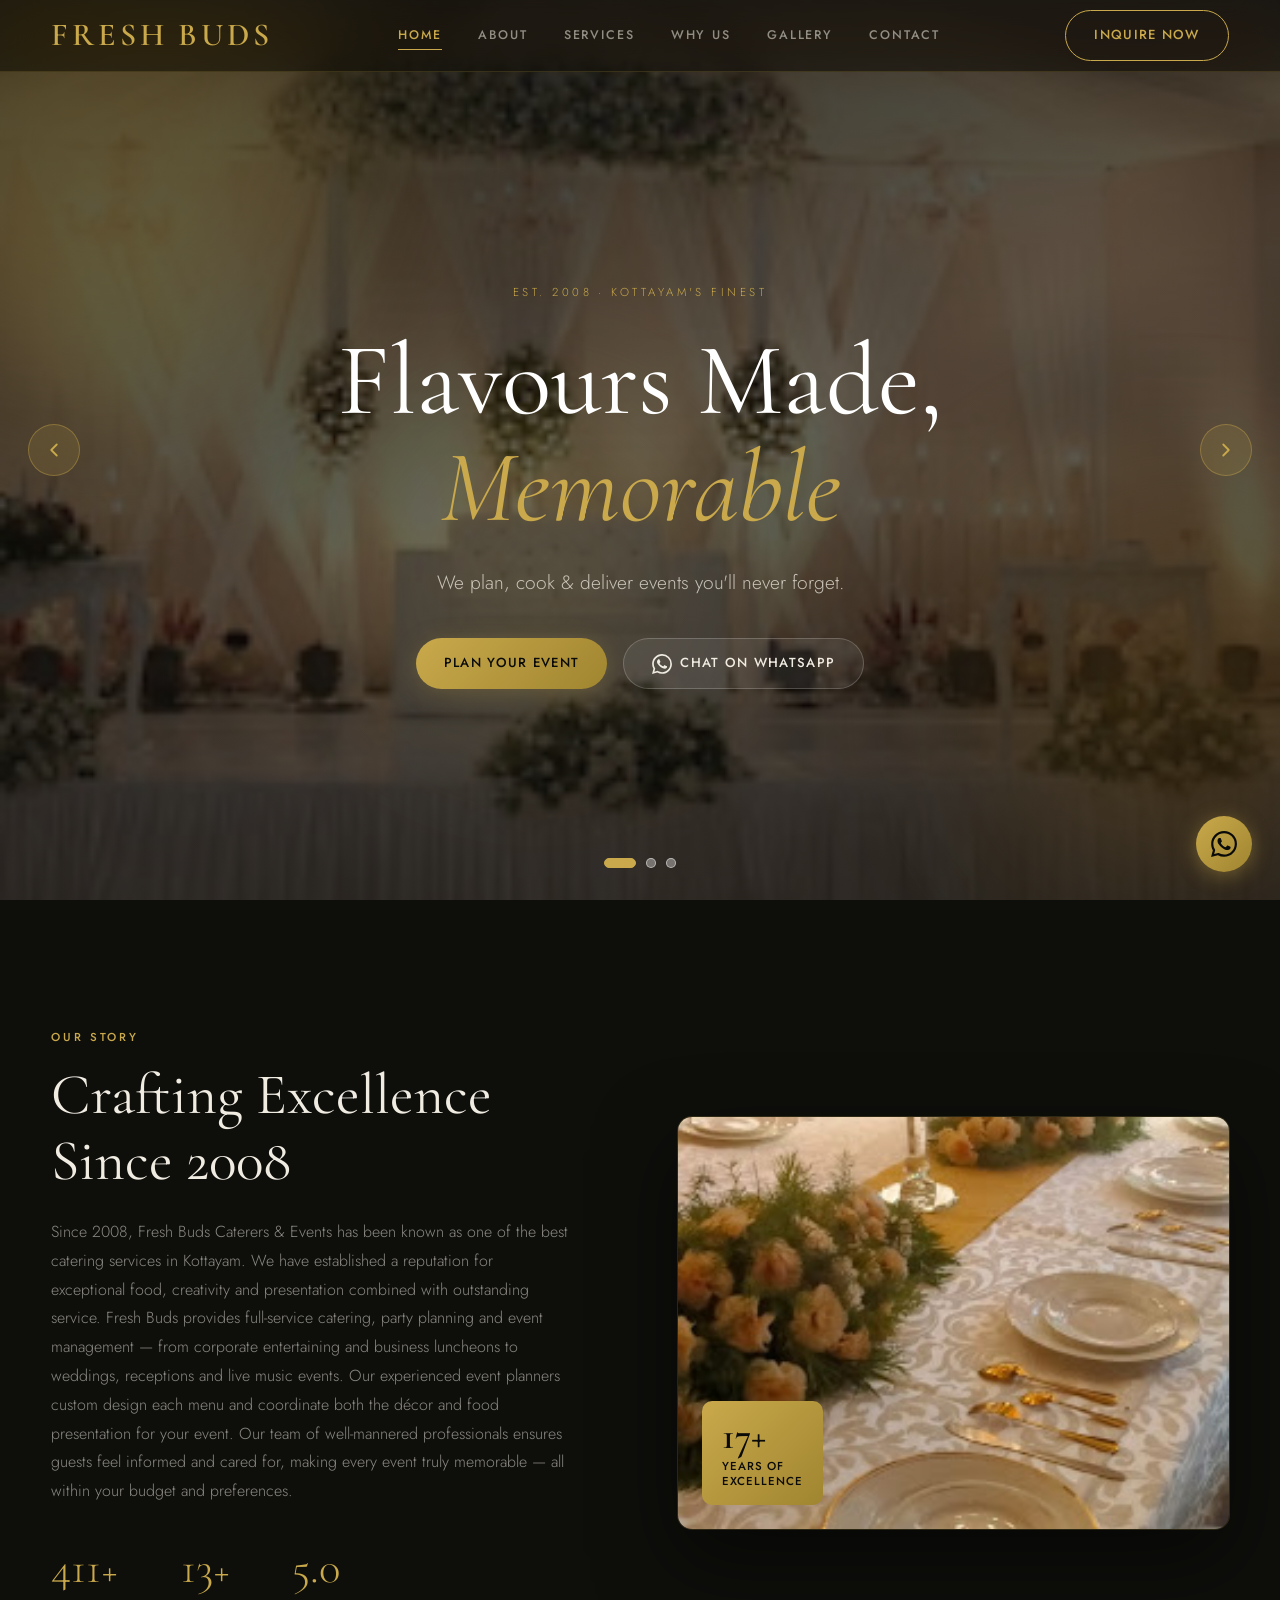
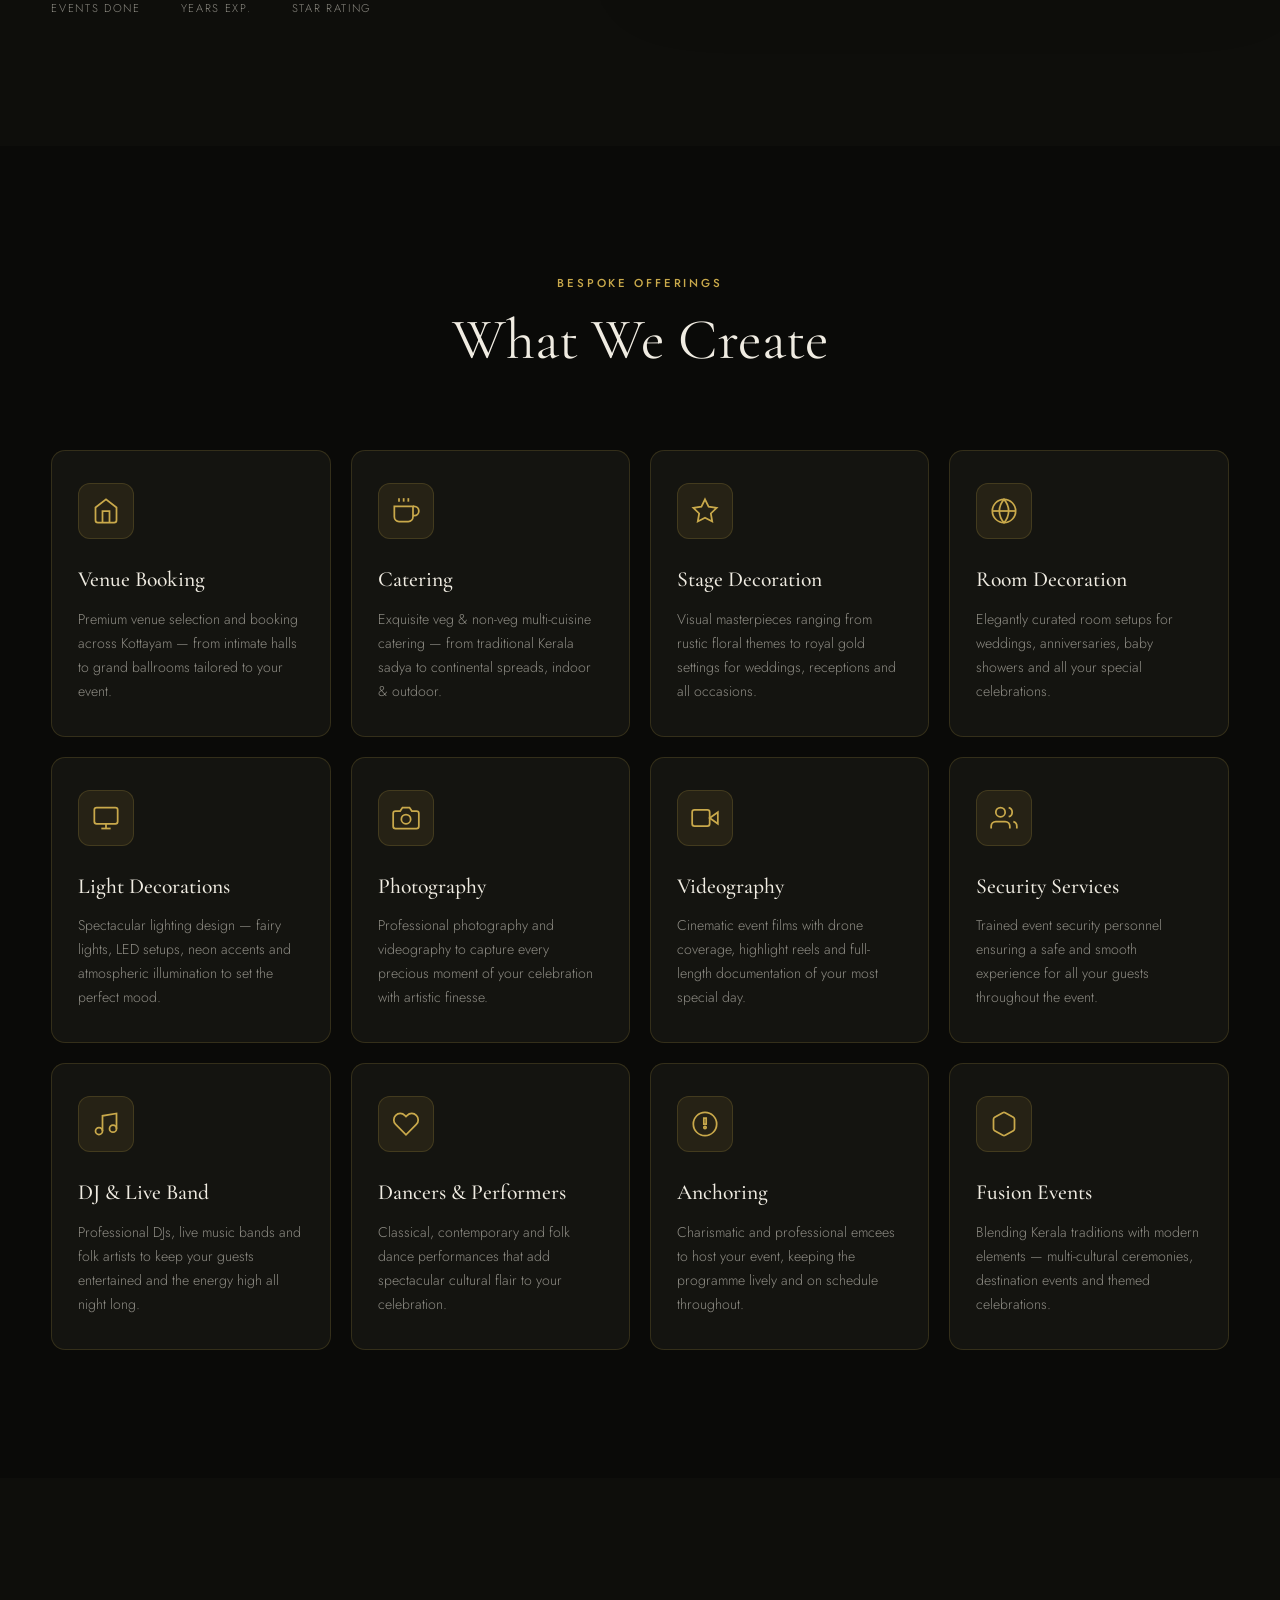
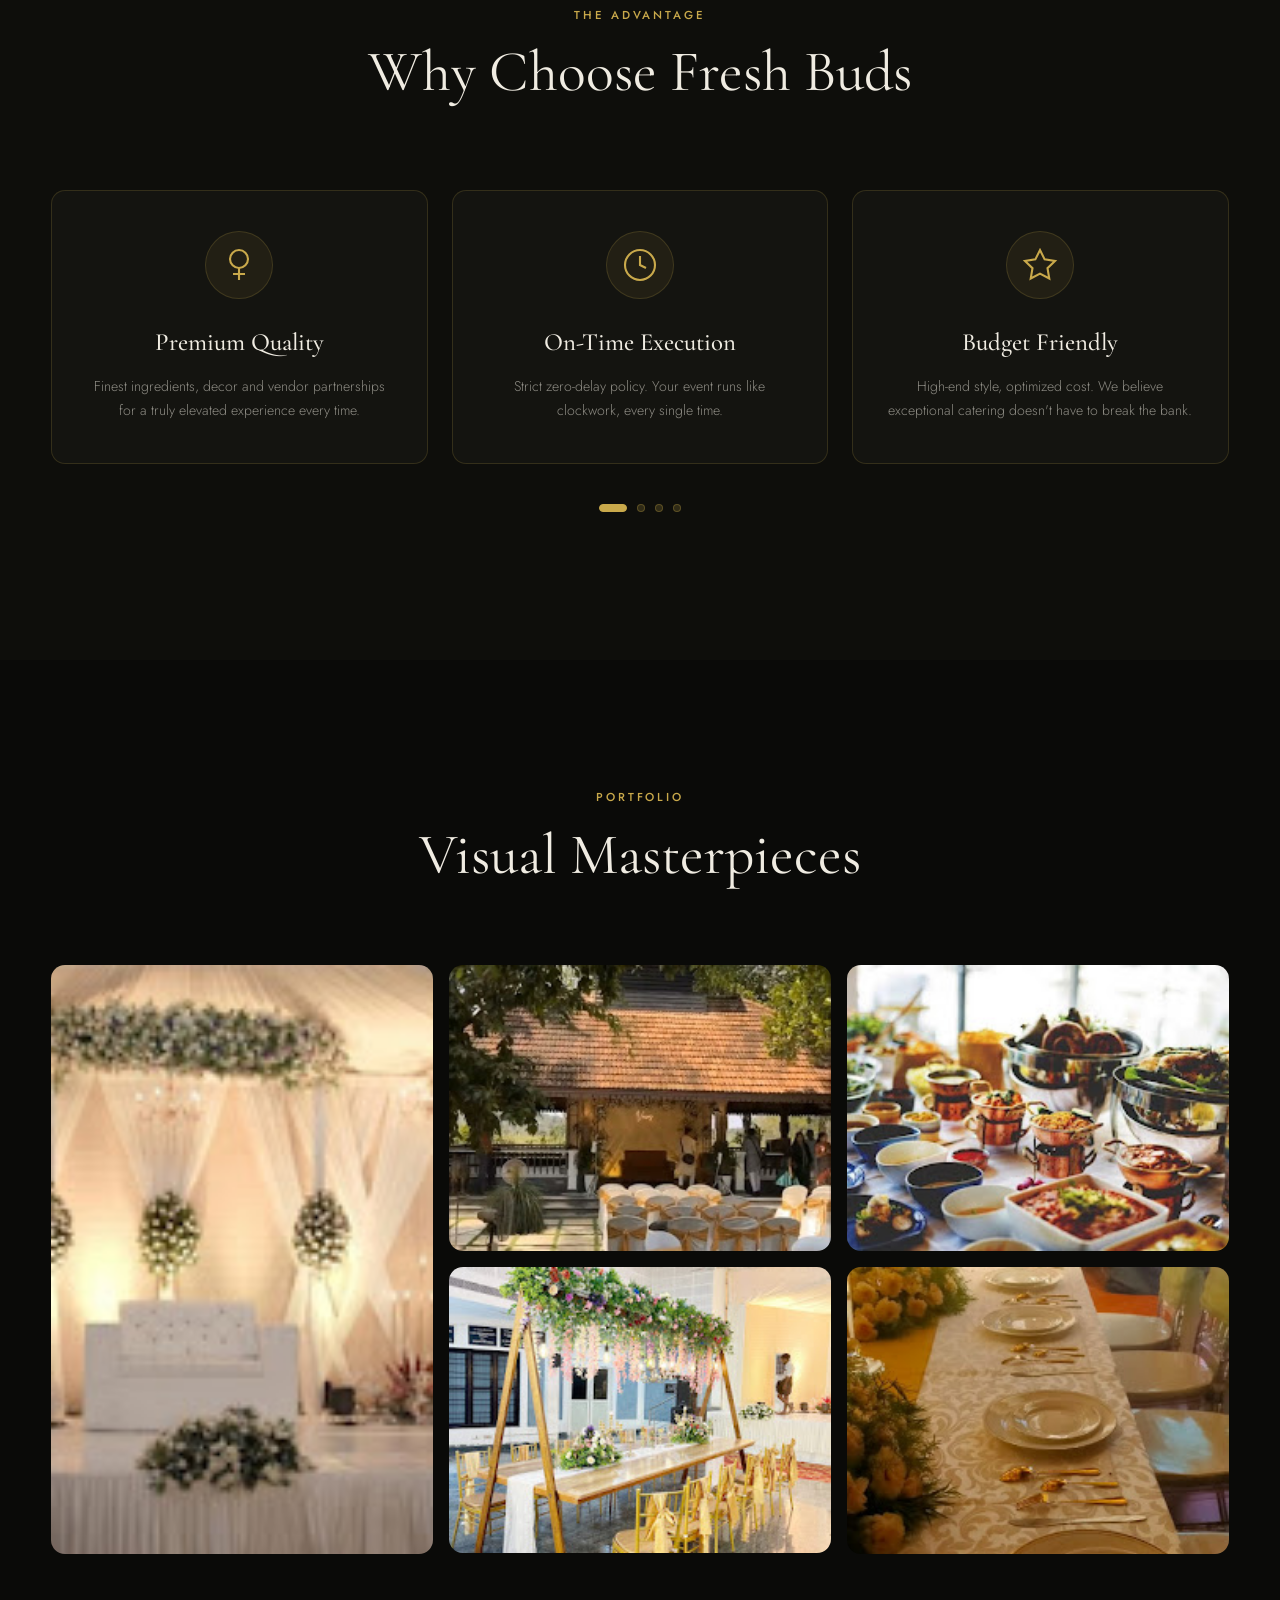
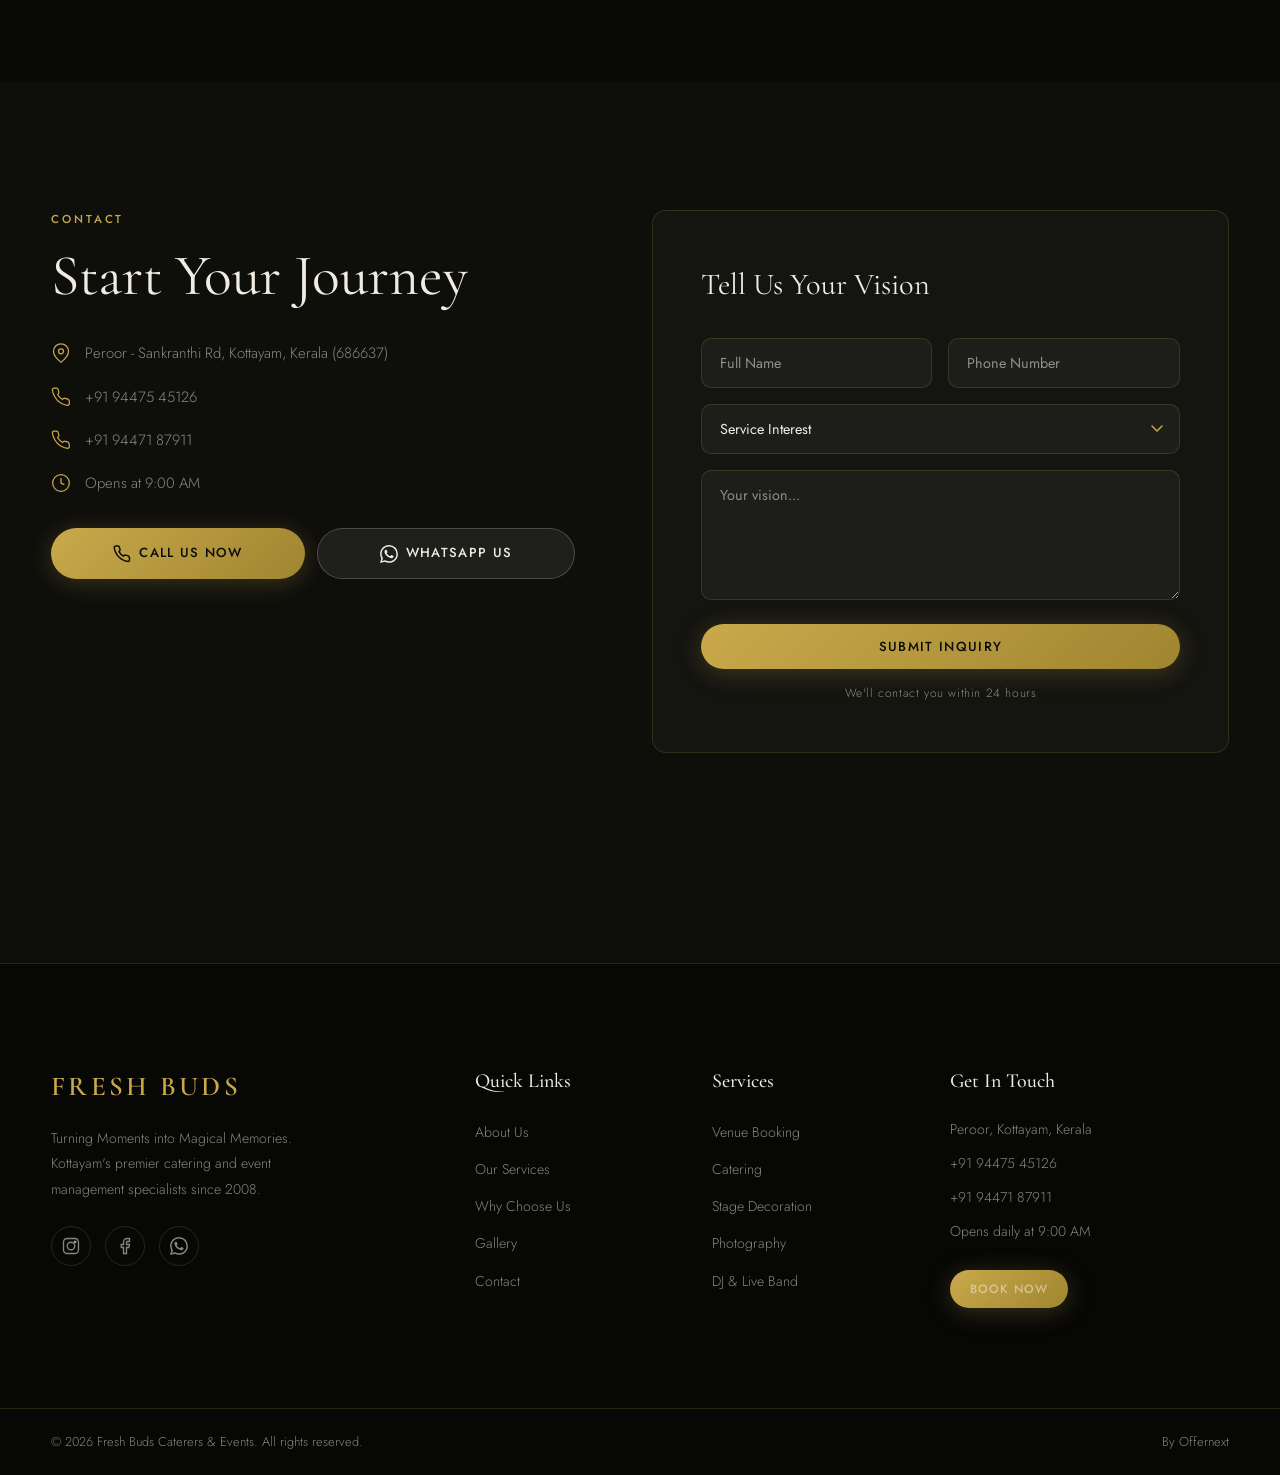
==== commit fa90fceb: "Update index.html" ====
--- a/index.html
+++ b/index.html
@@ -15,7 +15,7 @@
   <div id="preloader">
     <div class="loader">
       <span class="ring"></span>
-      <span class="preloader__letter">C</span>
+      <span class="preloader__letter">F</span>
     </div>
   </div>
 
